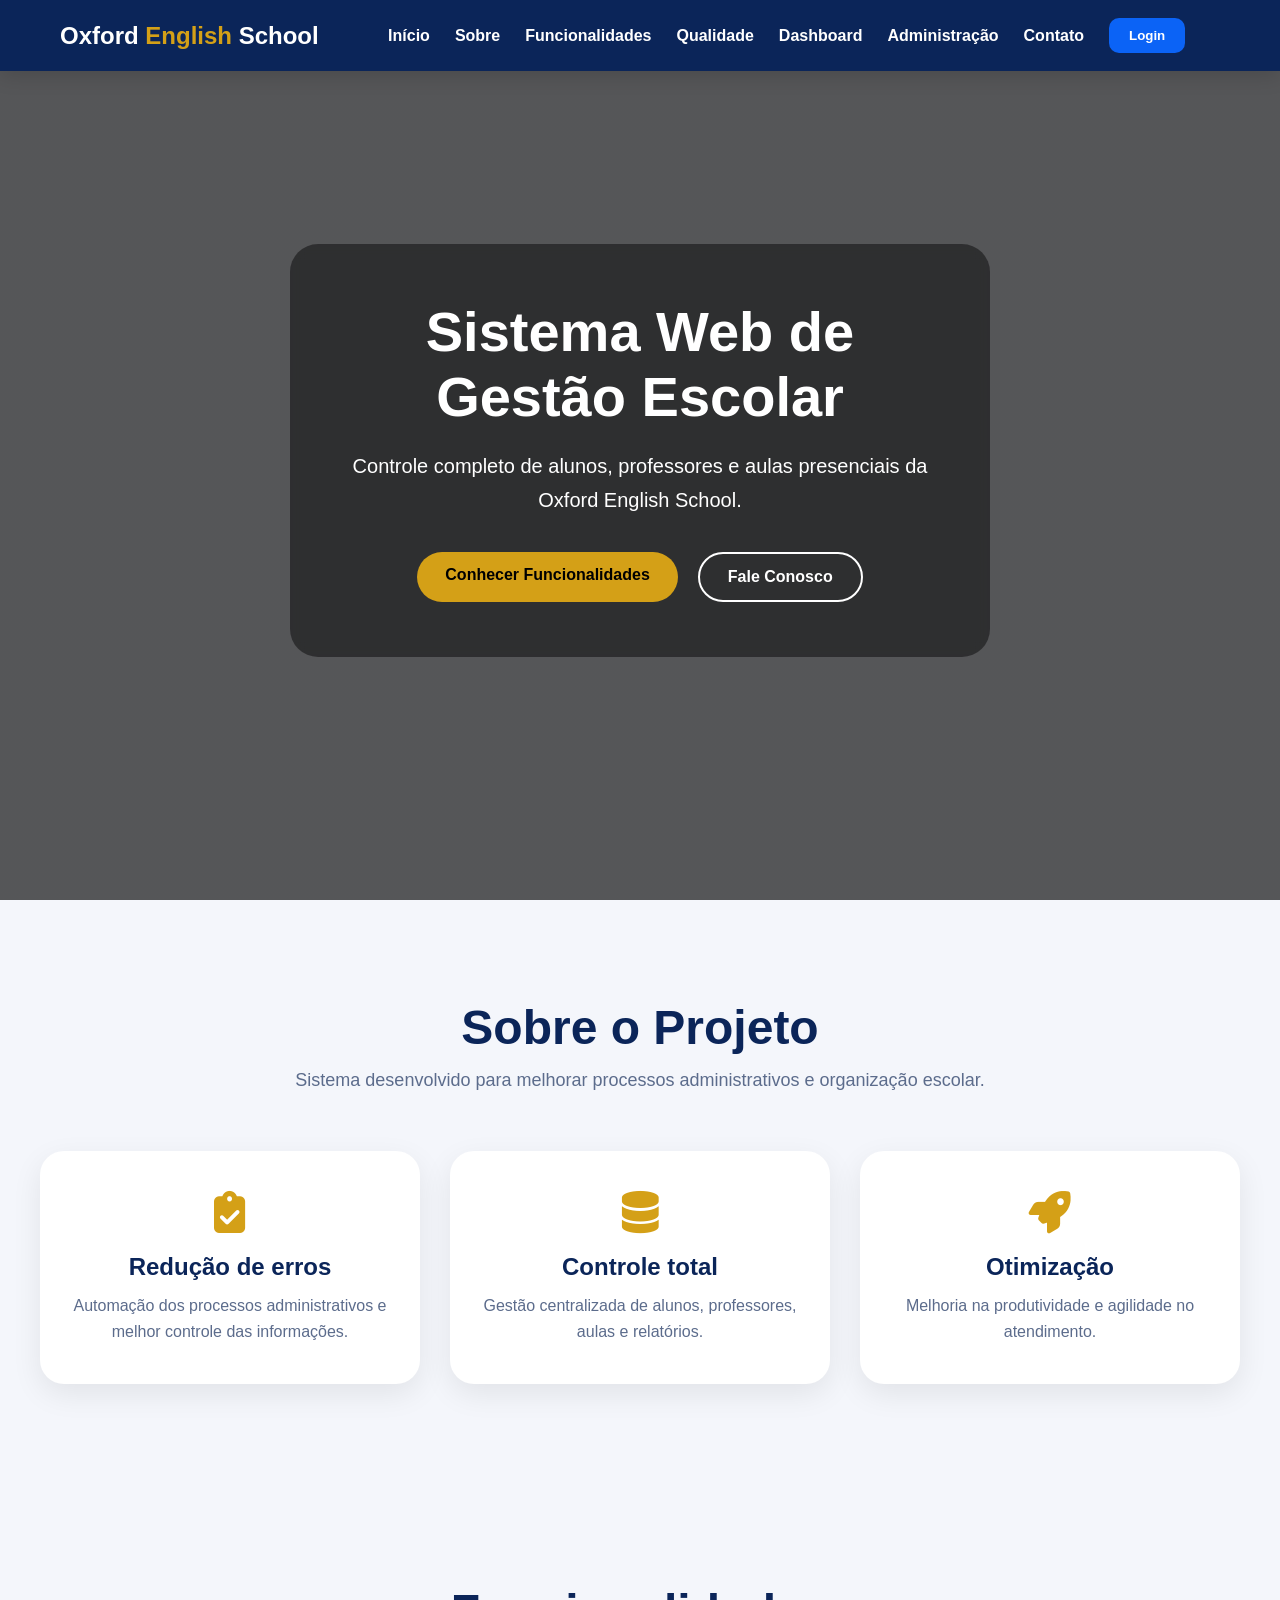
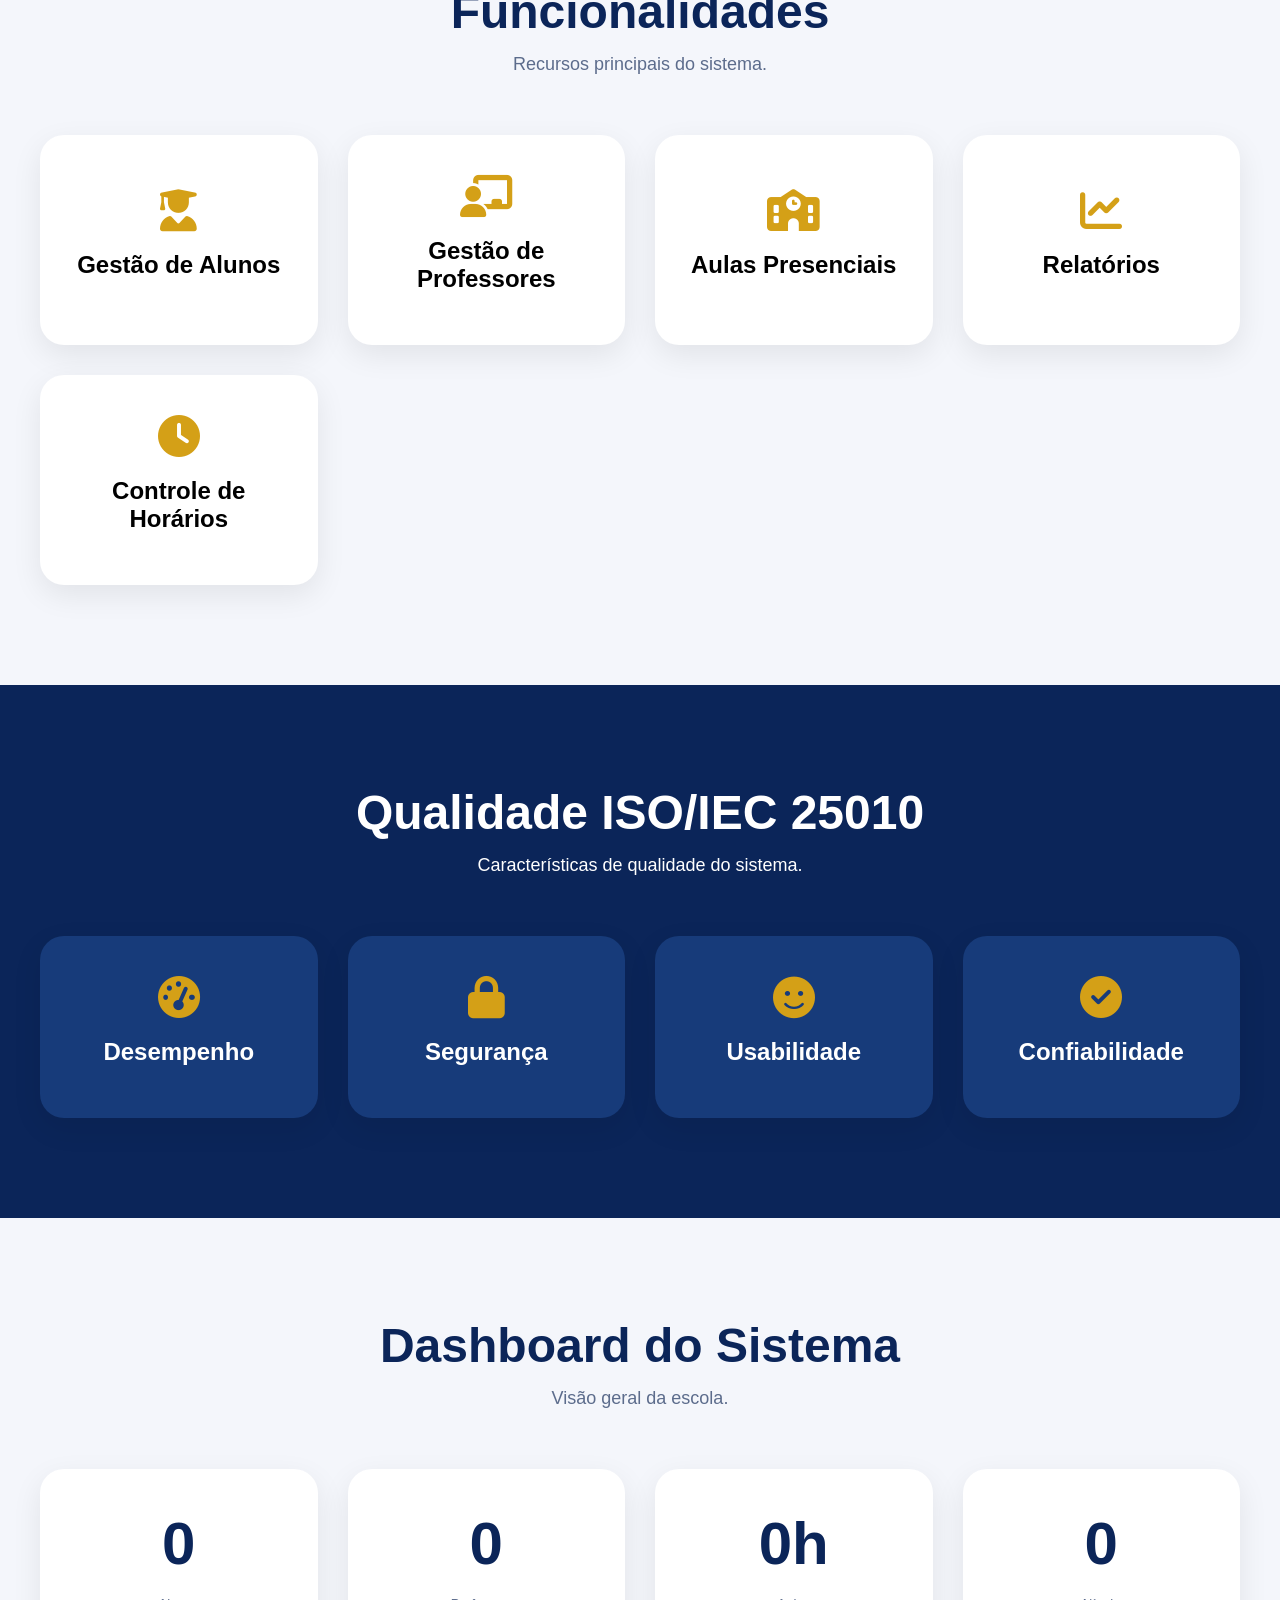
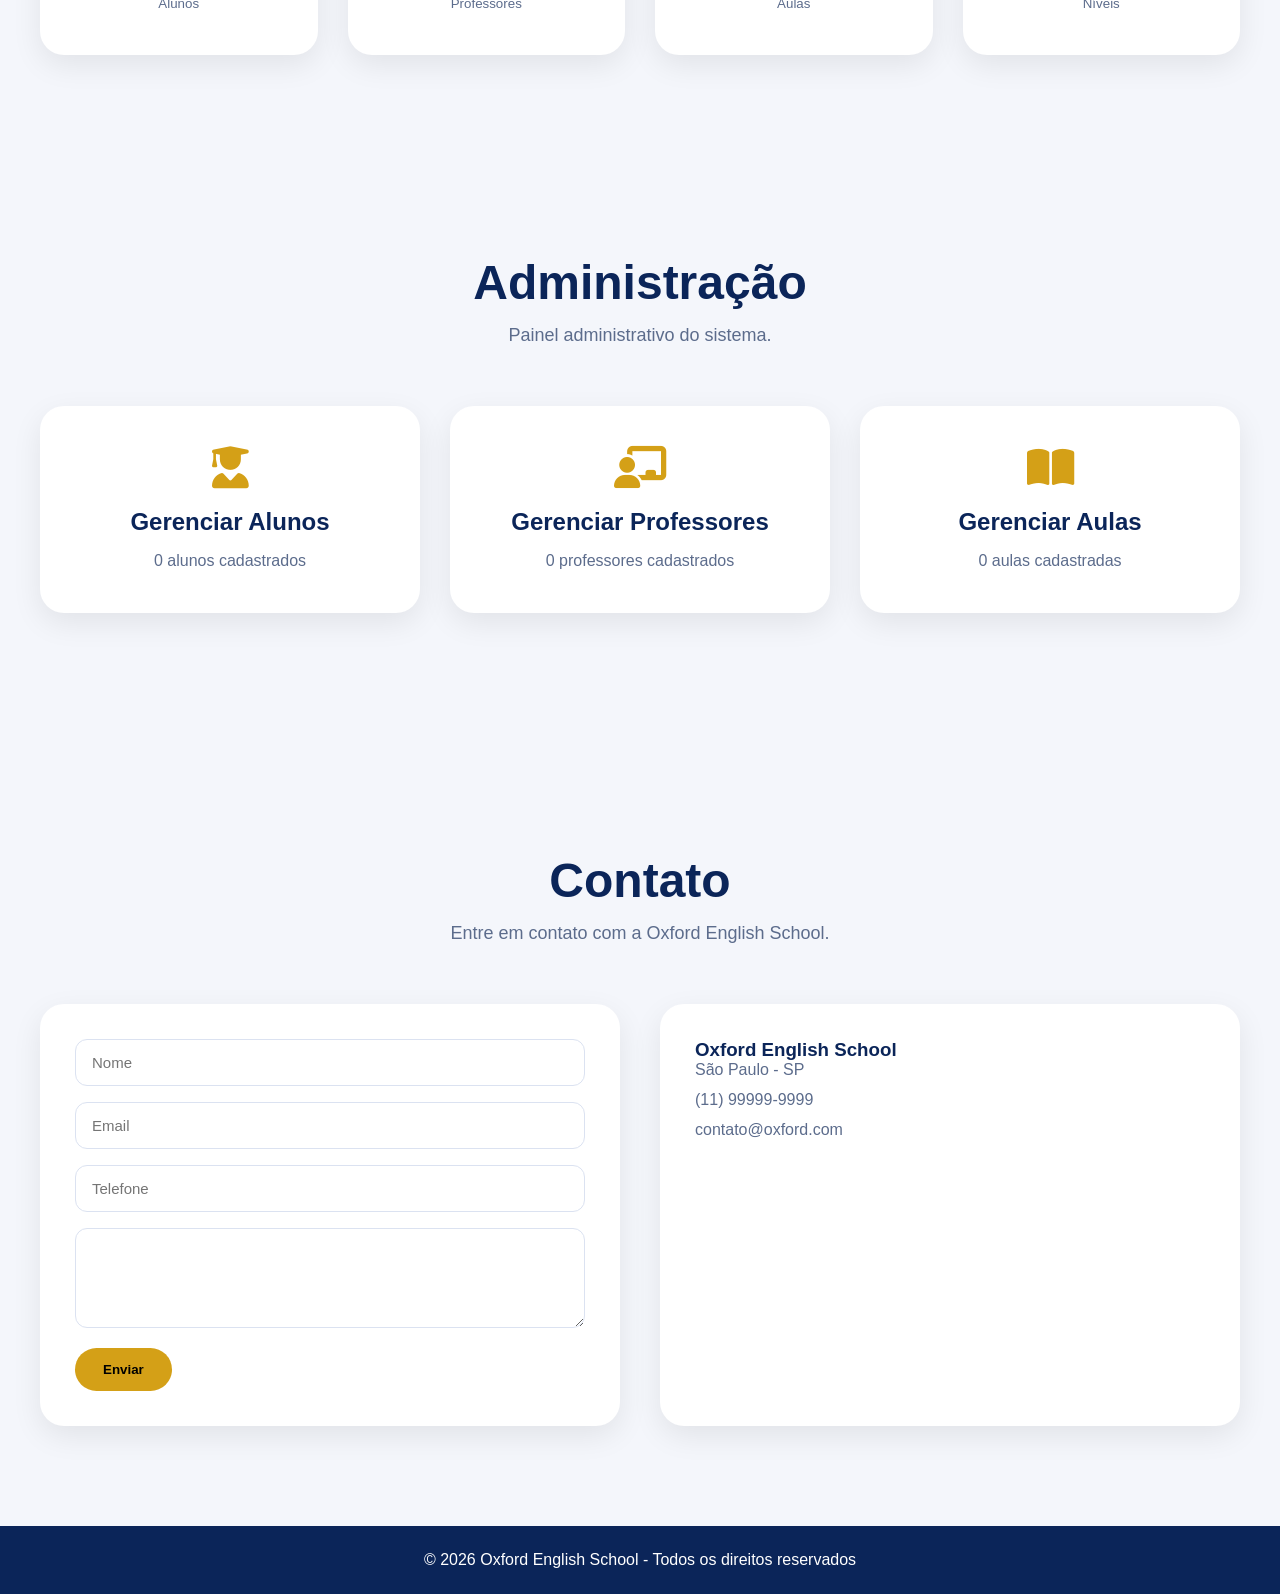
==== Front-End Oxford/index.html @ 1f41b403 "Deploy na nuvem: API com SQLite em Docker (Render), front-end PWA e CI/CD - API: troca SQL Server po" ====
<!DOCTYPE html>
<html lang="pt-BR">

<head>

    <meta charset="UTF-8">

    <meta name="viewport" content="width=device-width, initial-scale=1.0">

    <title>
        Oxford English School
    </title>

    <meta name="description" content="Sistema de gestão escolar da Oxford English School: alunos, professores e aulas.">

    <!-- PWA -->
    <link rel="manifest" href="manifest.webmanifest">
    <meta name="theme-color" content="#0b2559">
    <link rel="icon" type="image/png" sizes="32x32" href="icons/favicon-32.png">
    <link rel="apple-touch-icon" href="icons/apple-touch-icon.png">
    <meta name="apple-mobile-web-app-capable" content="yes">
    <meta name="mobile-web-app-capable" content="yes">
    <meta name="apple-mobile-web-app-status-bar-style" content="black-translucent">
    <meta name="apple-mobile-web-app-title" content="Oxford">

    <link rel="stylesheet" href="css/style.css">

    <link rel="stylesheet" href="https://cdnjs.cloudflare.com/ajax/libs/font-awesome/6.5.0/css/all.min.css">

</head>

<body>

    <!-- HEADER -->
    <header>

        <div class="logo">
            Oxford <span>English</span> School
        </div>

        <div id="usuarioLogado" class="usuario-logado"></div>

        <nav>

            <a href="#inicio">
                Início
            </a>

            <a href="#sobre">
                Sobre
            </a>

            <a href="#funcionalidades">
                Funcionalidades
            </a>

            <a href="#qualidade">
                Qualidade
            </a>

            <a href="#dashboard">
                Dashboard
            </a>

            <a href="#admin">
                Administração
            </a>

            <a href="#contato">
                Contato
            </a>

            <!-- INSTALAR PWA (aparece só quando o navegador permite) -->
            <button id="btnInstalarApp" class="btn-instalar" onclick="instalarApp()" hidden>

                <i class="fa-solid fa-download"></i> Instalar app

            </button>

            <!-- LOGIN -->
            <button class="btn-login" onclick="abrirLogin()">

                Login

            </button>

        </nav>

        <!-- USUÁRIO LOGADO -->
        <div id="usuarioLogado" class="usuario-logado">
        </div>

    </header>

    <!-- HERO -->
    <section class="hero" id="inicio">

        <div class="hero-text">

            <h1>
                Sistema Web de Gestão Escolar
            </h1>

            <p>
                Controle completo de alunos,
                professores e aulas presenciais
                da Oxford English School.
            </p>

            <div class="buttons">

                <a href="#funcionalidades" class="btn">

                    Conhecer Funcionalidades

                </a>

                <a href="#contato" class="btn-outline">

                    Fale Conosco

                </a>

            </div>

        </div>

    </section>

    <!-- SOBRE -->
    <section id="sobre">

        <div class="container">

            <div class="title fade">

                <h2>
                    Sobre o Projeto
                </h2>

                <p>
                    Sistema desenvolvido para melhorar
                    processos administrativos e
                    organização escolar.
                </p>

            </div>

            <div class="grid">

                <div class="card">

                    <i class="fas fa-clipboard-check icon"></i>

                    <h3>
                        Redução de erros
                    </h3>

                    <p>
                        Automação dos processos
                        administrativos e melhor
                        controle das informações.
                    </p>

                </div>

                <div class="card">

                    <i class="fas fa-database icon"></i>

                    <h3>
                        Controle total
                    </h3>

                    <p>
                        Gestão centralizada de alunos,
                        professores, aulas e relatórios.
                    </p>

                </div>

                <div class="card">

                    <i class="fas fa-rocket icon"></i>

                    <h3>
                        Otimização
                    </h3>

                    <p>
                        Melhoria na produtividade
                        e agilidade no atendimento.
                    </p>

                </div>

            </div>

        </div>

    </section>

    <!-- FUNCIONALIDADES -->
    <section id="funcionalidades">

        <div class="container">

            <div class="title fade">

                <h2>
                    Funcionalidades
                </h2>

                <p>
                    Recursos principais do sistema.
                </p>

            </div>

            <div class="grid">

                <!-- GESTÃO DE ALUNOS -->
                <button class="card feature-btn" onclick="abrirFormularioAluno()">

                    <i class="fas fa-user-graduate icon"></i>

                    <h3>
                        Gestão de Alunos
                    </h3>

                </button>

                <!-- GESTÃO DE PROFESSORES -->
                <button class="card feature-btn" onclick="abrirFormularioProfessor()">

                    <i class="fas fa-chalkboard-teacher icon"></i>

                    <h3>
                        Gestão de Professores
                    </h3>

                </button>

                <!-- AULAS (VISUALIZAR) -->
                <button class="card feature-btn" onclick="mostrarAulaPresencial()">

                    <i class="fas fa-school icon"></i>

                    <h3>
                        Aulas Presenciais
                    </h3>

                </button>

                <!-- RELATÓRIOS -->
                <button class="card feature-btn" onclick="mostrarRelatorio()">

                    <i class="fas fa-chart-line icon"></i>

                    <h3>
                        Relatórios
                    </h3>

                </button>

                <!-- HORÁRIOS -->
                <button class="card feature-btn" onclick="mostrarHorarios()">

                    <i class="fas fa-clock icon"></i>

                    <h3>
                        Controle de Horários
                    </h3>

                </button>

            </div>

            <!-- RESULTADO -->
            <div id="areaResultado" class="area-resultado">
            </div>

        </div>

    </section>

    <!-- QUALIDADE -->
    <section id="qualidade">

        <div class="container">

            <div class="title fade">

                <h2>
                    Qualidade ISO/IEC 25010
                </h2>

                <p>
                    Características de qualidade do sistema.
                </p>

            </div>

            <div class="grid">

                <button class="card feature-btn quality-card" onclick="abrirQualidade('desempenho')">

                    <i class="fas fa-gauge-high icon"></i>

                    <h3>
                        Desempenho
                    </h3>

                </button>

                <button class="card feature-btn quality-card" onclick="abrirQualidade('seguranca')">

                    <i class="fas fa-lock icon"></i>

                    <h3>
                        Segurança
                    </h3>

                </button>

                <button class="card feature-btn quality-card" onclick="abrirQualidade('usabilidade')">

                    <i class="fas fa-face-smile icon"></i>

                    <h3>
                        Usabilidade
                    </h3>

                </button>

                <button class="card feature-btn quality-card" onclick="abrirQualidade('confiabilidade')">

                    <i class="fas fa-circle-check icon"></i>

                    <h3>
                        Confiabilidade
                    </h3>

                </button>

            </div>

            <div id="painelQualidade" class="painel-qualidade">
            </div>

        </div>

    </section>

    <!-- DASHBOARD -->
    <section id="dashboard">

        <div class="container">

            <div class="title fade">

                <h2>
                    Dashboard do Sistema
                </h2>

                <p>
                    Visão geral da escola.
                </p>

            </div>

            <div class="grid">

                <button class="card feature-btn" onclick="mostrarDashboard('Total de alunos cadastrados.')">

                    <h1 id="totalAlunos">
                        0
                    </h1>

                    <p>
                        Alunos
                    </p>

                </button>

                <button class="card feature-btn" onclick="mostrarDashboard('Total de professores cadastrados.')">

                    <h1 id="totalProfessores">
                        0
                    </h1>

                    <p>
                        Professores
                    </p>

                </button>

                <button class="card feature-btn" onclick="mostrarDashboard('Carga horária total cadastrada.')">

                    <h1 id="totalAulas">
                        0h
                    </h1>

                    <p>
                        Aulas
                    </p>

                </button>

                <button class="card feature-btn" onclick="mostrarDashboard('Quantidade de níveis cadastrados.')">

                    <h1 id="totalNiveis">
                        0
                    </h1>

                    <p>
                        Níveis
                    </p>

                </button>

            </div>

            <div id="painelInfo" class="area-resultado">
            </div>

        </div>

    </section>

    <!-- ADMINISTRAÇÃO -->
    <section id="admin">

        <div class="container">

            <div class="title fade">

                <h2>
                    Administração
                </h2>

                <p>
                    Painel administrativo do sistema.
                </p>

            </div>

            <div class="admin-cards">

                <div class="admin-card" onclick="abrirAdminAlunos()">

                    <i class="fas fa-user-graduate icon"></i>

                    <h3>
                        Gerenciar Alunos
                    </h3>

                    <p id="contadorAlunos">
                        0 alunos cadastrados
                    </p>

                </div>

                <div class="admin-card" onclick="abrirAdminProfessores()">

                    <i class="fas fa-chalkboard-teacher icon"></i>

                    <h3>
                        Gerenciar Professores
                    </h3>

                    <p id="contadorProfessores">
                        0 professores cadastrados
                    </p>

                </div>

                <!-- AULAS -->
                <div class="admin-card" onclick="abrirAdminAulas()">

                    <i class="fas fa-book-open icon"></i>

                    <h3>
                        Gerenciar Aulas
                    </h3>

                    <p id="contadorAulas">
                        0 aulas cadastradas
                    </p>

                </div>

            </div>

            <div id="adminPanel" class="admin-panel">
            </div>

        </div>

    </section>

    <!-- MODAL EDIÇÃO -->
    <div id="modalEdicao" class="modal">

        <div class="modal-content">

            <div class="modal-header">

                <h3 id="modalTitulo"></h3>

                <button class="modal-close" onclick="fecharModal()">

                    ×

                </button>

            </div>

            <div id="modalCampos" class="modal-body"></div>

            <div class="modal-actions">

                <button class="btn-save" onclick="salvarEdicao()">

                    Salvar Alterações

                </button>

                <button class="btn-cancel" onclick="fecharModal()">

                    Cancelar

                </button>

            </div>

        </div>

    </div>

    <!-- MODAL LOGIN -->
    <div id="modalLogin" class="modal">

        <div class="modal-content login-modal">

            <h2>
                Login Administrativo
            </h2>

            <div class="login-fields">

                <input id="loginEmail" type="email" placeholder="E-mail">

                <input id="loginSenha" type="password" placeholder="Senha">

            </div>

            <div class="modal-actions">

                <button class="btn-save" onclick="realizarLogin()">

                    Entrar

                </button>

                <button class="btn-cancel" onclick="fecharLogin()">

                    Cancelar

                </button>

            </div>

        </div>

    </div>

    <!-- CONTATO -->
    <section id="contato">

        <div class="container">

            <div class="title fade">

                <h2>
                    Contato
                </h2>

                <p>
                    Entre em contato com a
                    Oxford English School.
                </p>

            </div>

            <div class="contact">

                <form id="formContato">

                    <input type="text" placeholder="Nome" required>

                    <input type="email" placeholder="Email" required>

                    <input type="text" placeholder="Telefone">

                    <textarea placeholder="Mensagem">
                    </textarea>

                    <button type="submit" class="btn">

                        Enviar

                    </button>

                </form>

                <div class="contact-info">

                    <h3>
                        Oxford English School
                    </h3>

                    <p>
                        São Paulo - SP
                    </p>

                    <p>
                        (11) 99999-9999
                    </p>

                    <p>
                        contato@oxford.com
                    </p>

                </div>

            </div>

        </div>

    </section>

    <!-- FOOTER -->
    <footer>

        <p>
            © 2026 Oxford English School
            - Todos os direitos reservados
        </p>

    </footer>

    <!-- AVISO OFFLINE (PWA) -->
    <div id="avisoOffline" class="aviso-offline" role="status" hidden>
        <i class="fa-solid fa-wifi"></i>
        Você está offline — exibindo os últimos dados salvos.
    </div>

    <!-- SCRIPTS -->
    <script src="js/config.js"></script>
    <script src="js/script.js"></script>
    <script src="js/pwa.js"></script>

    <!-- VLIBRAS -->
    <div vw class="enabled">

        <div vw-access-button class="active">
        </div>

        <div vw-plugin-wrapper>

            <div class="vw-plugin-top-wrapper"></div>

        </div>

    </div>

    <script src="https://vlibras.gov.br/app/vlibras-plugin.js"></script>

    <script>

        new window.VLibras.Widget(
            "https://vlibras.gov.br/app"
        );

    </script>

</body>

</html>
---- Front-End Oxford/css/style.css ----
/* =========================================================
   RESET
========================================================= */

* {
    margin: 0;
    padding: 0;
    box-sizing: border-box;
    font-family: 'Segoe UI', sans-serif;
}

html {
    scroll-behavior: smooth;
}

body {
    background: #f4f6fb;
    color: #0b2559;
    overflow-x: hidden;
}

/* =========================================================
   HEADER
========================================================= */

header {
    width: 100%;
    background: #0b2559;
    padding: 18px 60px;
    display: flex;
    justify-content: space-between;
    align-items: center;
    position: fixed;
    top: 0;
    left: 0;
    z-index: 1000;
    box-shadow: 0 4px 20px rgba(0, 0, 0, .15);
}

.logo {
    color: #fff;
    font-size: 24px;
    font-weight: 700;
}

.logo span {
    color: #d4a017;
}

nav {
    display: flex;
    gap: 25px;
    align-items: center;
    flex-wrap: wrap;
}

nav a {
    color: #fff;
    text-decoration: none;
    font-weight: 600;
    transition: .3s;
    position: relative;
}

nav a::after {
    content: '';
    position: absolute;
    left: 0;
    bottom: -5px;
    width: 0;
    height: 2px;
    background: #d4a017;
    transition: .3s;
}

nav a:hover::after {
    width: 100%;
}

nav a:hover {
    color: #d4a017;
}

/* =========================================================
   BOTÕES
========================================================= */

.btn,
.btn-login,
.btn-save,
.btn-edit,
.btn-delete,
.btn-cancel,
.btn-warning {
    border: none;
    cursor: pointer;
    transition: .3s;
    font-weight: 600;
}

.btn:hover,
.btn-login:hover,
.btn-save:hover,
.btn-edit:hover,
.btn-delete:hover,
.btn-cancel:hover,
.btn-warning:hover {
    transform: translateY(-2px);
}

.btn {
    background: #d4a017;
    color: #000;
    padding: 14px 28px;
    border-radius: 40px;
    text-decoration: none;
    font-weight: 700;
}

.btn:hover {
    box-shadow: 0 10px 20px rgba(212, 160, 23, .4);
}

.btn-outline {
    border: 2px solid #fff;
    color: #fff;
    padding: 14px 28px;
    border-radius: 40px;
    text-decoration: none;
    font-weight: 700;
    transition: .3s;
}

.btn-outline:hover {
    background: #fff;
    color: #000;
}

.btn-login {
    background: #0b63f6;
    color: white;
    padding: 10px 20px;
    border-radius: 10px;
}

.btn-login:hover {
    background: #094ec2;
}

.btn-save {
    background: #16a34a;
    color: #fff;
    padding: 12px 22px;
    border-radius: 12px;
}

.btn-edit {
    background: #2563eb;
    color: #fff;
    padding: 10px 16px;
    border-radius: 10px;
}

.btn-delete {
    background: #dc2626;
    color: #fff;
    padding: 10px 16px;
    border-radius: 10px;
}

.btn-cancel {
    background: #777;
    color: #fff;
    padding: 12px 22px;
    border-radius: 12px;
}

.btn-warning {
    background: #d4a017;
    color: #fff;
    padding: 10px 16px;
    border-radius: 10px;
}

/* =========================================================
   LOGIN
========================================================= */

.login-modal {
    max-width: 420px;
}

.login-fields {
    display: flex;
    flex-direction: column;
    gap: 15px;
    margin-top: 20px;
}

.login-fields input {
    padding: 14px;
    border-radius: 12px;
    border: 1px solid #dbe2f1;
    outline: none;
    font-size: 15px;
}

.usuario-logado {
    color: white;
    font-weight: bold;
}

.btn-logout {
    margin-left: 10px;
    background: red;
    border: none;
    color: white;
    padding: 6px 10px;
    border-radius: 6px;
    cursor: pointer;
}

/* =========================================================
   HERO
========================================================= */

.hero {
    min-height: 100vh;
    display: flex;
    align-items: center;
    justify-content: center;
    padding: 120px 40px;
    color: #fff;

    background:
        linear-gradient(rgba(0, 0, 0, .65), rgba(0, 0, 0, .65)),
        url("https://images.unsplash.com/photo-1522202176988-66273c2fd55f?q=80&w=1600&auto=format&fit=crop");

    background-size: cover;
    background-position: center;
}

.hero-text {
    max-width: 700px;
    text-align: center;
    background: rgba(0, 0, 0, .45);
    padding: 55px;
    border-radius: 28px;
    backdrop-filter: blur(7px);
    animation: fadeUp 1s ease;
}

.hero-text h1 {
    font-size: 56px;
    margin-bottom: 20px;
}

.hero-text p {
    font-size: 20px;
    line-height: 1.7;
    margin-bottom: 35px;
}

.buttons {
    display: flex;
    justify-content: center;
    gap: 20px;
    flex-wrap: wrap;
}

/* =========================================================
   SECTIONS
========================================================= */

section {
    padding: 100px 40px;
}

.container {
    max-width: 1200px;
    margin: auto;
}

.title {
    text-align: center;
    margin-bottom: 60px;
}

.title h2 {
    font-size: 48px;
    margin-bottom: 15px;
    color: #0b2559;
}

.title p {
    color: #5c6c8c;
    font-size: 18px;
}

/* =========================================================
   GRID / CARDS
========================================================= */

.grid {
    display: grid;
    grid-template-columns: repeat(auto-fit, minmax(250px, 1fr));
    gap: 30px;
}

.card,
.admin-card {
    background: #fff;
    border-radius: 24px;
    padding: 40px 30px;
    text-align: center;
    box-shadow: 0 10px 30px rgba(0, 0, 0, .08);
    transition: .4s;
}

.card:hover,
.admin-card:hover {
    transform: translateY(-8px);
}

.icon {
    font-size: 42px;
    color: #d4a017;
    margin-bottom: 20px;
}

.card h3,
.admin-card h3 {
    margin-bottom: 12px;
    font-size: 24px;
}

.card p,
.admin-card p {
    color: #5c6c8c;
    line-height: 1.6;
}

.feature-btn {
    border: none;
    cursor: pointer;
}

/* =========================================================
   RESULTADOS
========================================================= */

.area-resultado,
.admin-panel,
.painel-qualidade {
    display: none;
    background: #fff;
    margin-top: 40px;
    padding: 35px;
    border-radius: 24px;
    box-shadow: 0 10px 30px rgba(0, 0, 0, .08);
    animation: fadeUp .4s ease;
}

.area-resultado h3,
.admin-panel h3,
.painel-qualidade h3 {
    margin-bottom: 25px;
    font-size: 28px;
}

/* =========================================================
   QUALIDADE
========================================================= */

#qualidade {
    background: #0b2559;
}

#qualidade .title h2,
#qualidade .title p {
    color: #fff;
}

#qualidade .card {
    background: #173b7a;
    color: #fff;
}

#qualidade .card p {
    color: #dfe7ff;
}

/* =========================================================
   DASHBOARD
========================================================= */

#dashboard .card h1 {
    font-size: 60px;
    color: #0b2559;
    margin-bottom: 15px;
}

/* =========================================================
   ADMIN
========================================================= */

.admin-cards {
    display: grid;
    grid-template-columns: repeat(auto-fit, minmax(280px, 1fr));
    gap: 30px;
    margin-bottom: 40px;
}

.admin-panel {
    overflow-x: auto;
}

.admin-search,
.modal-content input,
.modal-content textarea,
.modal-content select,
.contact form input,
.contact form textarea,
.area-resultado input,
.area-resultado textarea {
    width: 100%;
    padding: 14px 16px;
    border: 1px solid #dbe2f1;
    border-radius: 12px;
    outline: none;
    margin-bottom: 16px;
    font-size: 15px;
    transition: .3s;
    background: #fff;
}

.modal-content input:focus,
.modal-content textarea:focus,
.modal-content select:focus,
.contact form input:focus,
.contact form textarea:focus {
    border-color: #2563eb;
    box-shadow: 0 0 0 4px rgba(37, 99, 235, .08);
}

textarea {
    resize: vertical;
    min-height: 100px;
}

/* =========================================================
   TABELAS
========================================================= */

.admin-table {

    width: 100%;

    border-collapse: collapse;

    margin-top: 20px;

    background: #fff;

    border-radius: 18px;

    overflow: hidden;
}

.admin-table thead {

    background: #0b2559;
}

.admin-table th {

    background: #0b2559;

    color: #ffffff !important;

    padding: 18px;

    text-align: left;

    font-size: 16px;

    font-weight: 700;

    border: none;
}

.admin-table td {

    padding: 22px 18px;

    border-bottom: 1px solid #edf1f7;

    color: #0b2559;

    font-size: 16px;

    vertical-align: middle;
}

.admin-table tr {

    transition: 0.2s;
}

.admin-table tbody tr:hover {

    background: #f7faff;
}

.admin-table tbody tr:last-child td {

    border-bottom: none;
}

/* =========================================================
   MODAL
========================================================= */

.modal {
    display: none;
    position: fixed;
    z-index: 9999;
    inset: 0;
    background: rgba(0, 0, 0, 0.6);
    backdrop-filter: blur(5px);

    justify-content: center;
    align-items: center;

    padding: 20px;
}

.modal-content {
    width: 100%;
    max-width: 950px;
    max-height: 92vh;
    overflow-y: auto;

    background: #fff;
    border-radius: 28px;

    padding: 30px;

    box-shadow: 0 15px 45px rgba(0, 0, 0, 0.25);

    animation: modalFade .25s ease;
}

.modal-content h2,
.modal-content h3 {
    font-size: 30px;
    margin-bottom: 25px;
    color: #0b2559;
}

#modalCampos {
    width: 100%;
}

.modal-actions {
    display: flex;
    justify-content: flex-end;
    align-items: center;
    gap: 15px;
    margin-top: 25px;
    flex-wrap: wrap;
}

.form-group {
    margin-bottom: 20px;
}

.form-group label {
    display: block;
    font-weight: 600;
    margin-bottom: 8px;
    color: #0b2559;
}

/* =========================================================
   MODAL AULAS
========================================================= */

.modal-aula-lista {
    width: 100%;
    overflow-x: auto;
}

.presenca-status {
    font-weight: 600;
    display: flex;
    align-items: center;
    gap: 8px;
}

.presenca-status.presente {
    color: #16a34a;
}

.presenca-status.ausente {
    color: #dc2626;
}

/* =========================================================
   CONTATO
========================================================= */

.contact {
    display: grid;
    grid-template-columns: 1fr 1fr;
    gap: 40px;
}

.contact form,
.contact-info {
    background: #fff;
    padding: 35px;
    border-radius: 24px;
    box-shadow: 0 10px 30px rgba(0, 0, 0, .08);
}

.contact-info p {
    margin-bottom: 12px;
    color: #5c6c8c;
}

/* =========================================================
   FOOTER
========================================================= */

footer {
    background: #0b2559;
    color: #fff;
    text-align: center;
    padding: 25px;
}

/* =========================================================
   ANIMAÇÕES
========================================================= */

@keyframes fadeUp {

    from {
        opacity: 0;
        transform: translateY(20px);
    }

    to {
        opacity: 1;
        transform: translateY(0);
    }
}

@keyframes modalFade {

    from {
        opacity: 0;
        transform: scale(.95);
    }

    to {
        opacity: 1;
        transform: scale(1);
    }
}

/* =========================================================
   RESPONSIVO
========================================================= */

@media (max-width: 992px) {

    header {
        flex-direction: column;
        gap: 20px;
        padding: 20px;
    }

    nav {
        justify-content: center;
    }

    .hero-text h1 {
        font-size: 42px;
    }

    .contact {
        grid-template-columns: 1fr;
    }

    .modal-content {
        padding: 24px;
    }
}

@media (max-width: 768px) {

    section {
        padding: 80px 20px;
    }

    .hero-text {
        padding: 35px 25px;
    }

    .hero-text h1 {
        font-size: 32px;
    }

    .title h2 {
        font-size: 34px;
    }

    .buttons {
        flex-direction: column;
    }

    .admin-table {
        min-width: 900px;
    }

    .modal-actions {
        flex-direction: column;
        align-items: stretch;
    }

    .modal-actions button {
        width: 100%;
    }
}

@media (max-width: 600px) {

    nav {
        gap: 12px;
    }

    nav a {
        font-size: 14px;
    }

    .modal {
        padding: 10px;
    }

    .modal-content {
        border-radius: 20px;
        padding: 20px;
        max-height: 95vh;
    }

    .admin-card,
    .card {
        padding: 30px 20px;
    }

    .icon {
        font-size: 34px;
    }

    .admin-table th,
    .admin-table td {
        padding: 14px;
        font-size: 14px;
    }
}
/* ─────────────────────────────────────────────
   PWA: botão "Instalar app" e aviso offline
   ───────────────────────────────────────────── */
.btn-instalar {
    background: transparent;
    color: #d4a017;
    border: 2px solid #d4a017;
    padding: 10px 18px;
    border-radius: 30px;
    font-weight: 600;
    cursor: pointer;
    transition: .3s;
}

.btn-instalar:hover {
    background: #d4a017;
    color: #0b2559;
}

.btn-instalar[hidden],
.aviso-offline[hidden] {
    display: none;
}

.aviso-offline {
    position: fixed;
    left: 50%;
    bottom: 16px;
    transform: translateX(-50%);
    max-width: calc(100% - 32px);
    background: #0b2559;
    color: #fff;
    padding: 12px 20px;
    border-radius: 30px;
    box-shadow: 0 6px 20px rgba(0, 0, 0, .25);
    font-size: 14px;
    z-index: 9999;
}

.aviso-offline i {
    color: #d4a017;
    margin-right: 6px;
}
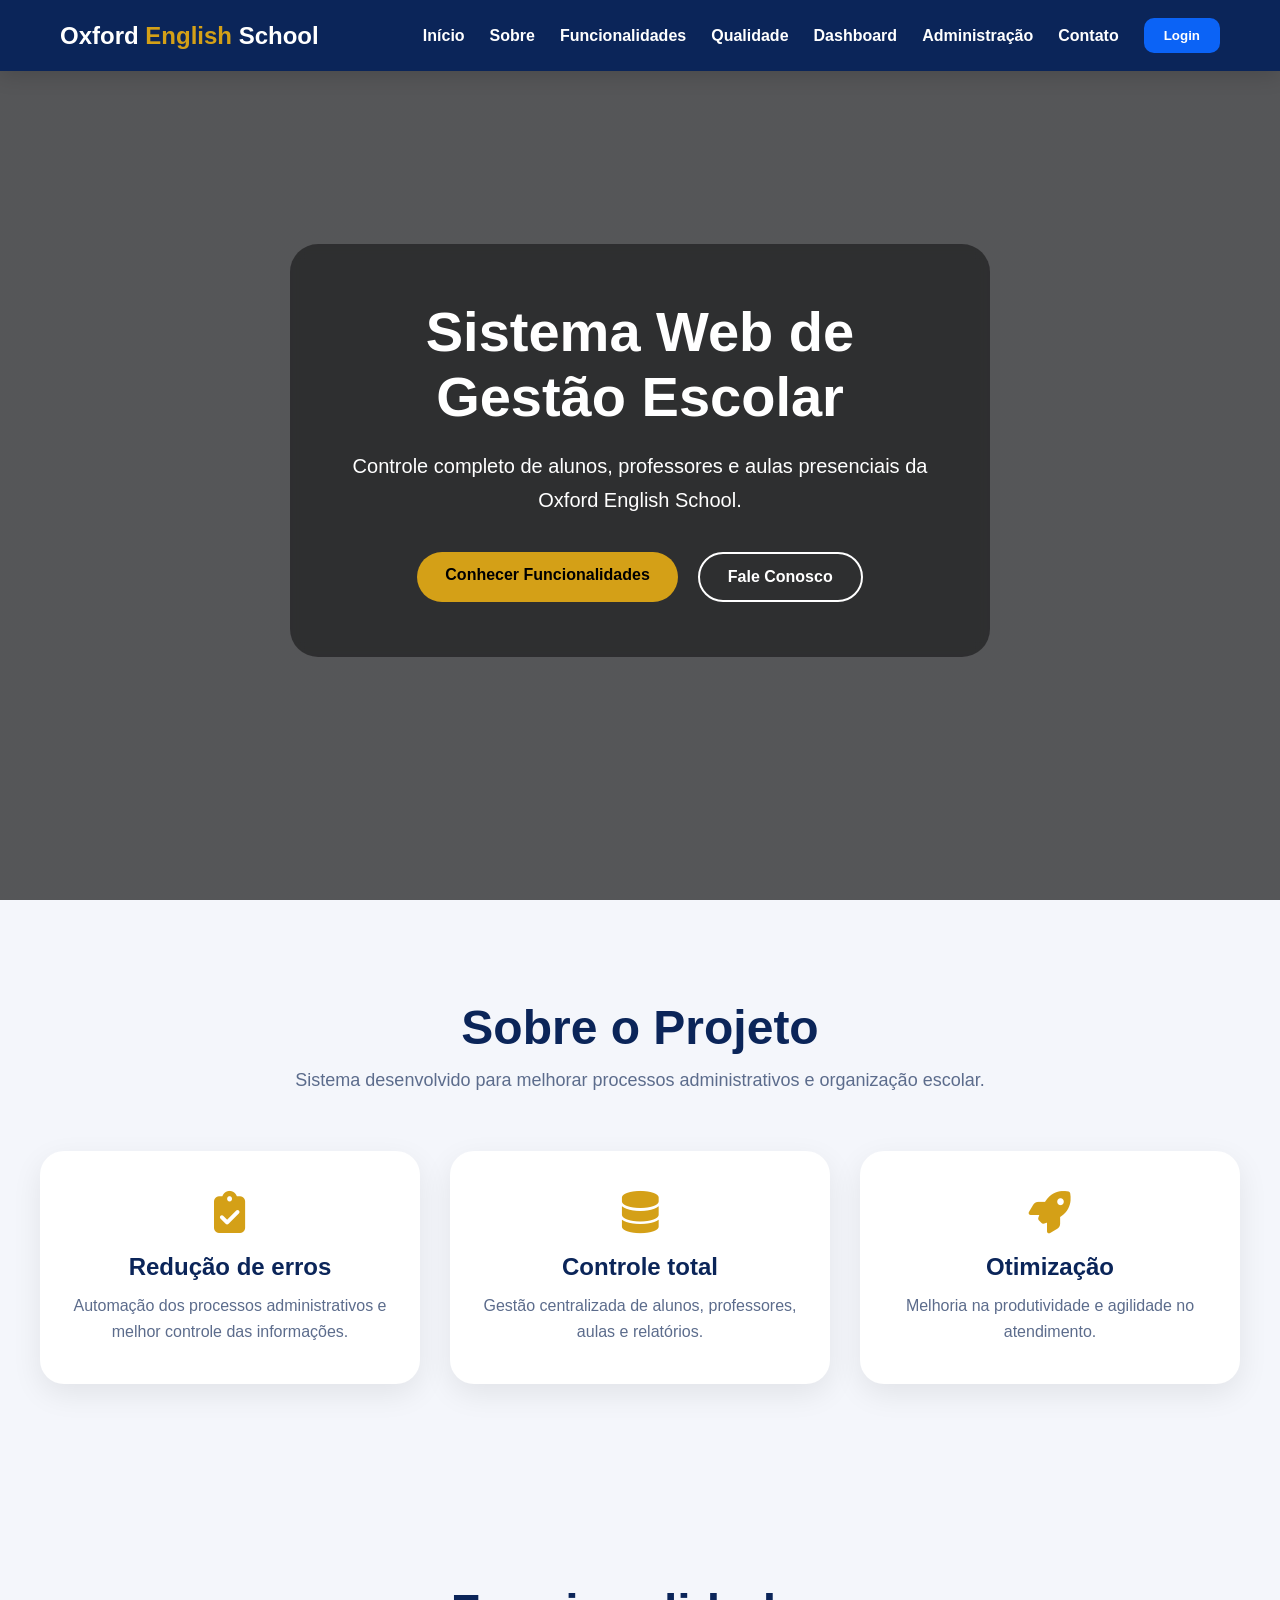
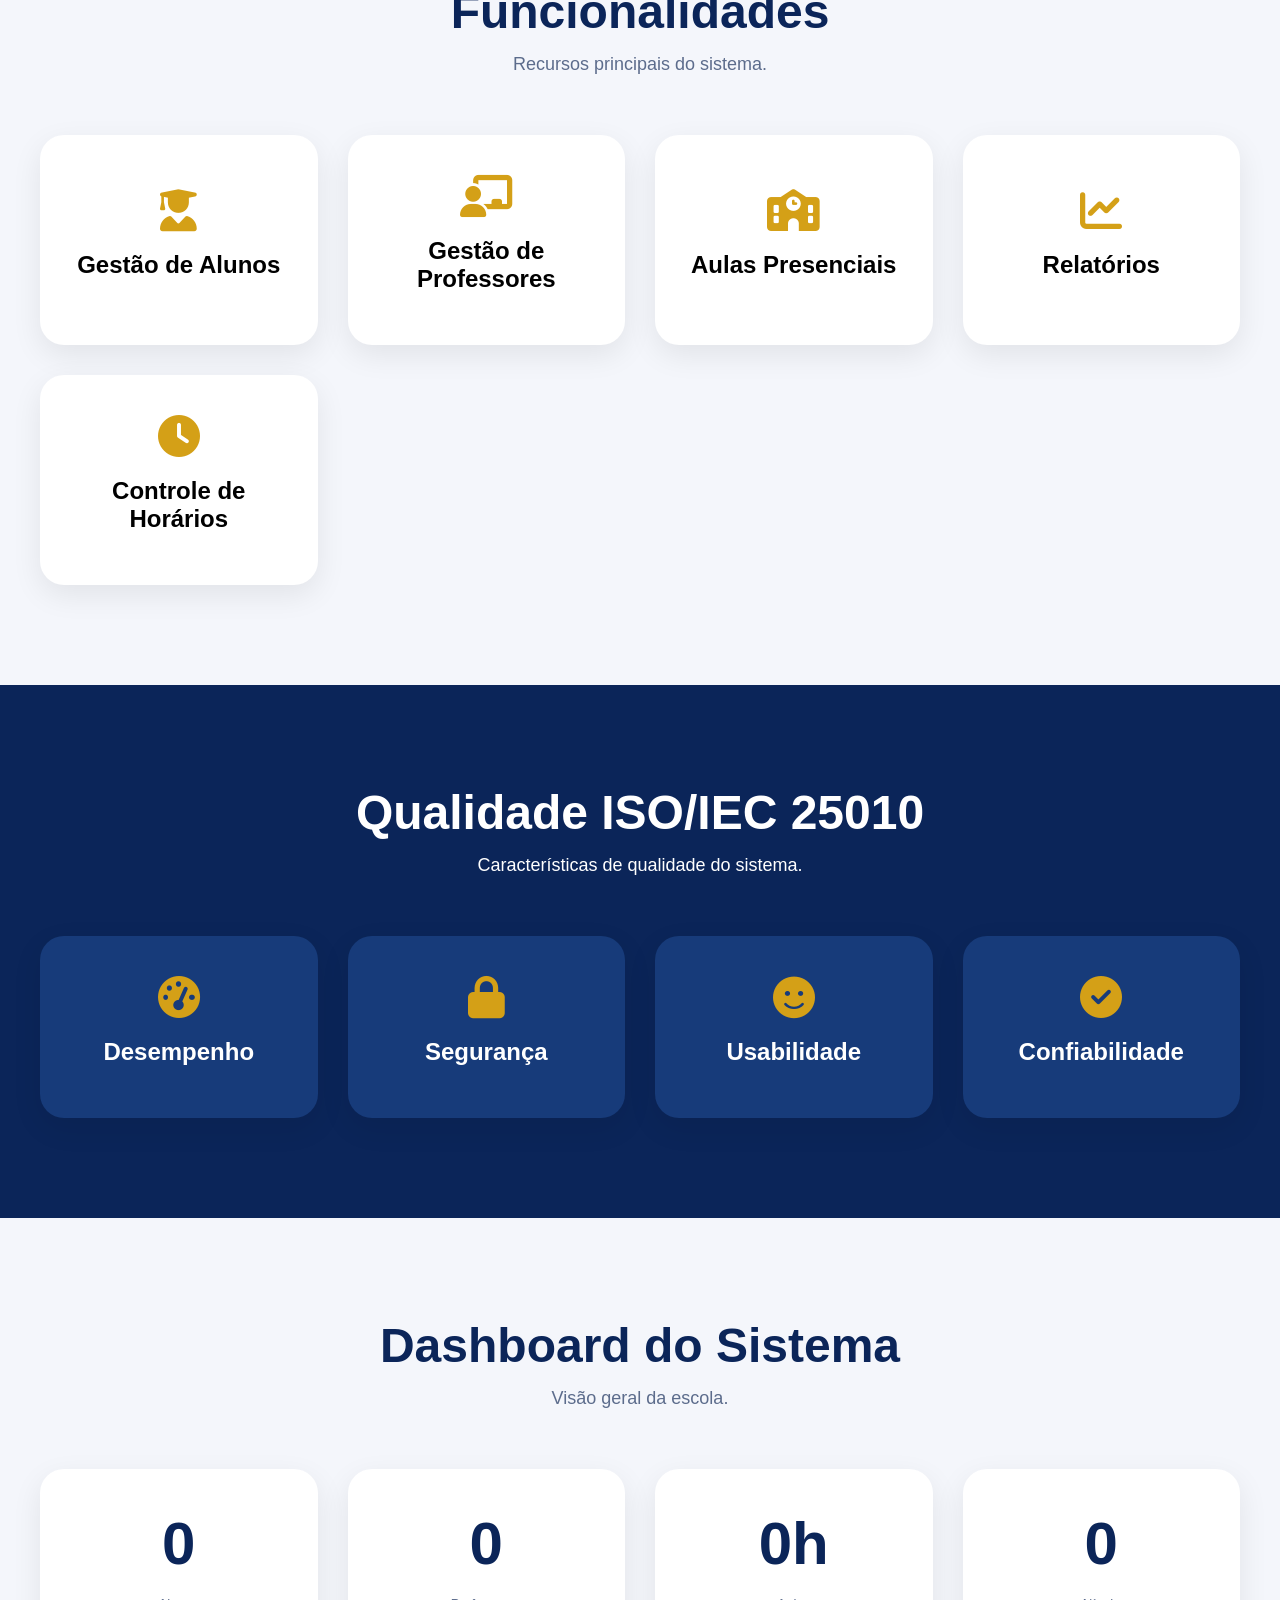
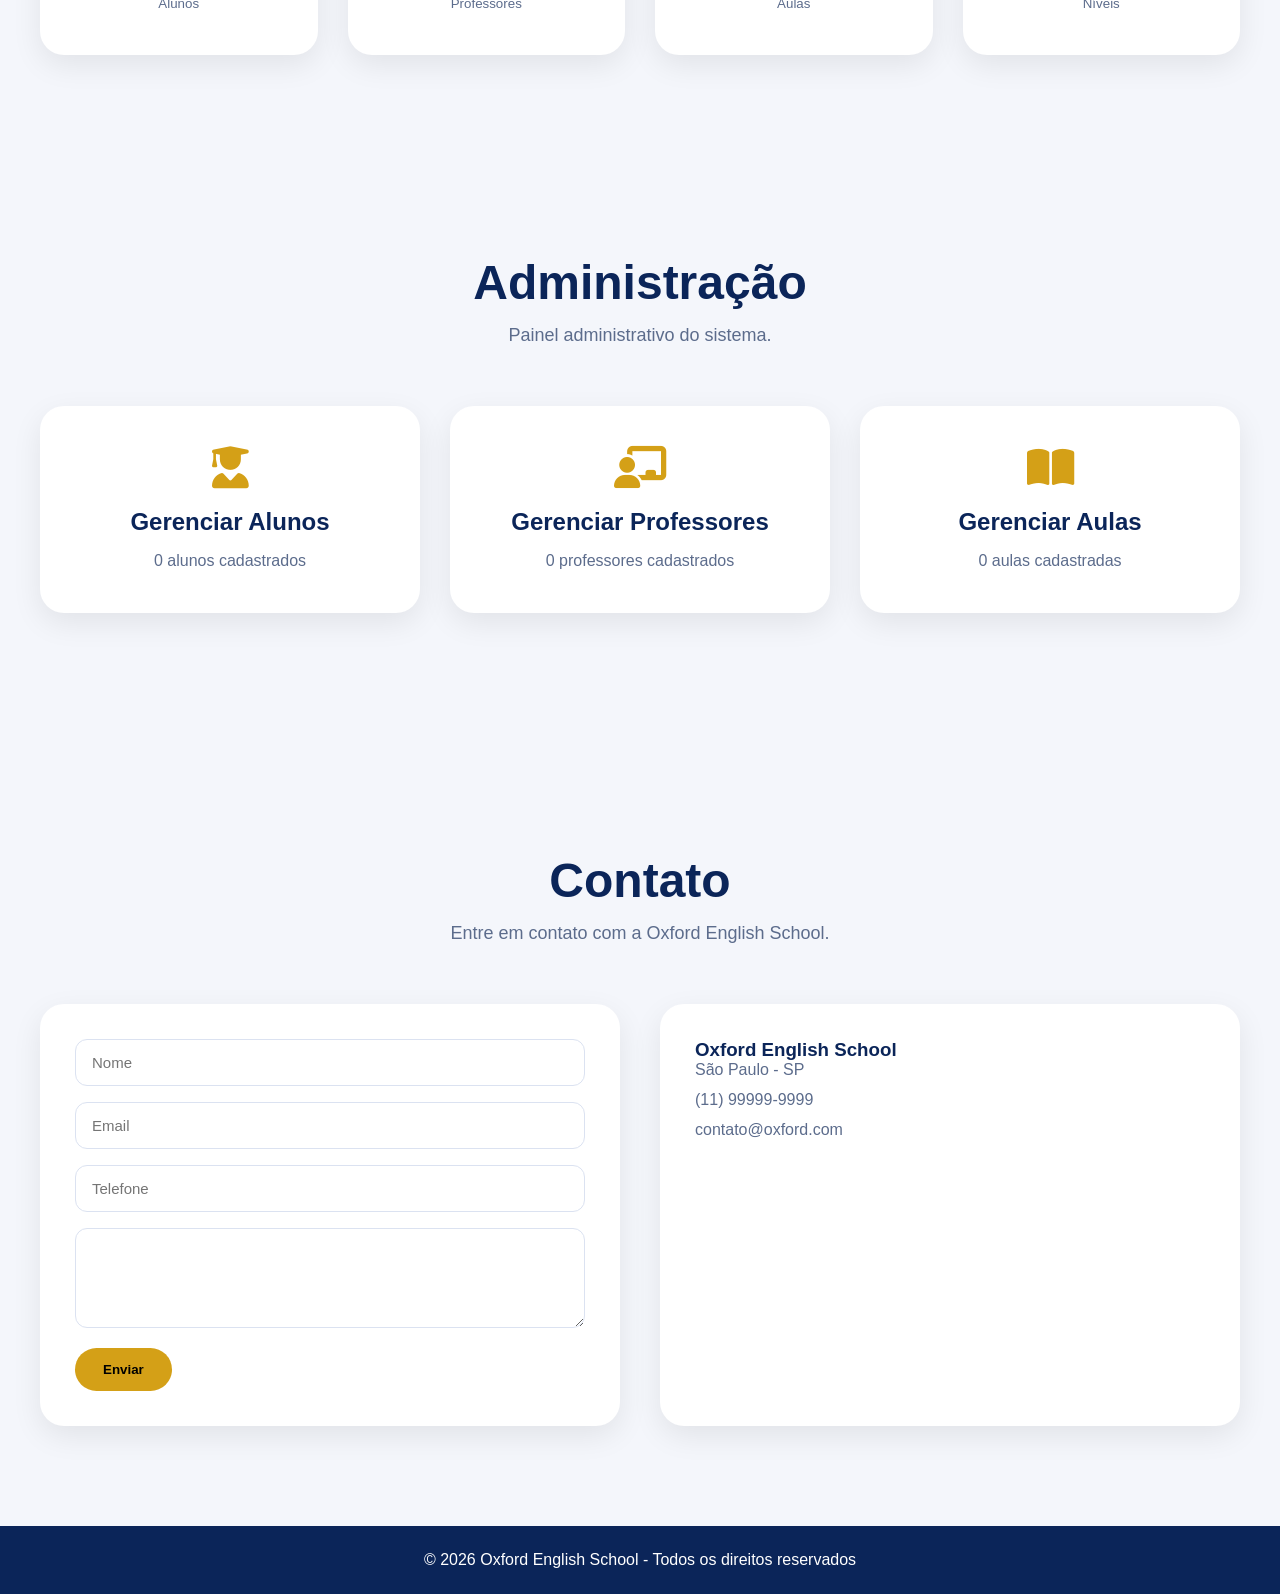
==== commit de89a7b6: "Front-end responsivo para celular - Menu hamburguer no cabecalho (antes ocupava 1/4 da tela) - Ancor" ====
--- a/Front-End Oxford/index.html
+++ b/Front-End Oxford/index.html
@@ -5,7 +5,7 @@
 
     <meta charset="UTF-8">
 
-    <meta name="viewport" content="width=device-width, initial-scale=1.0">
+    <meta name="viewport" content="width=device-width, initial-scale=1.0, viewport-fit=cover">
 
     <title>
         Oxford English School
@@ -38,9 +38,14 @@
             Oxford <span>English</span> School
         </div>
 
+        <!-- MENU MOBILE -->
+        <button class="menu-toggle" type="button" aria-label="Abrir menu" aria-expanded="false" aria-controls="menuPrincipal" onclick="alternarMenu()">
+            <i class="fa-solid fa-bars"></i>
+        </button>
+
         <div id="usuarioLogado" class="usuario-logado"></div>
 
-        <nav>
+        <nav id="menuPrincipal">
 
             <a href="#inicio">
                 Início
@@ -85,10 +90,6 @@
             </button>
 
         </nav>
-
-        <!-- USUÁRIO LOGADO -->
-        <div id="usuarioLogado" class="usuario-logado">
-        </div>
 
     </header>
 
@@ -660,6 +661,7 @@
     <script src="js/config.js"></script>
     <script src="js/script.js"></script>
     <script src="js/pwa.js"></script>
+    <script src="js/mobile.js"></script>
 
     <!-- VLIBRAS -->
     <div vw class="enabled">
--- a/Front-End Oxford/css/style.css
+++ b/Front-End Oxford/css/style.css
@@ -813,3 +813,298 @@
     color: #d4a017;
     margin-right: 6px;
 }
+
+/* =========================================================
+   MOBILE (menu hambúrguer, tabelas em cards, modais)
+========================================================= */
+
+.menu-toggle {
+    display: none;
+}
+
+/* Âncoras não ficam escondidas atrás do cabeçalho fixo */
+section {
+    scroll-margin-top: 80px;
+}
+
+.modal-header {
+    display: flex;
+    justify-content: space-between;
+    align-items: center;
+    gap: 12px;
+    margin-bottom: 20px;
+}
+
+.modal-header h3 {
+    margin-bottom: 0;
+}
+
+.modal-close {
+    flex-shrink: 0;
+    width: 44px;
+    height: 44px;
+    border: none;
+    border-radius: 12px;
+    background: #f4f6fb;
+    color: #0b2559;
+    font-size: 28px;
+    line-height: 1;
+    cursor: pointer;
+}
+
+.modal-close:hover {
+    background: #e4e9f5;
+}
+
+@media (max-width: 992px) {
+
+    header {
+        flex-direction: row;
+        flex-wrap: wrap;
+        gap: 0 12px;
+        padding: 12px 16px;
+        padding-top: calc(12px + env(safe-area-inset-top));
+    }
+
+    .logo {
+        flex: 1;
+        font-size: 20px;
+    }
+
+    .menu-toggle {
+        display: inline-flex;
+        align-items: center;
+        justify-content: center;
+        width: 44px;
+        height: 44px;
+        background: transparent;
+        border: 2px solid rgba(255, 255, 255, .25);
+        border-radius: 12px;
+        color: #fff;
+        font-size: 20px;
+        cursor: pointer;
+    }
+
+    .usuario-logado {
+        order: 3;
+        width: 100%;
+        font-size: 14px;
+        padding-top: 8px;
+    }
+
+    .usuario-logado:empty {
+        display: none;
+    }
+
+    nav {
+        display: none;
+        order: 4;
+        width: 100%;
+        flex-direction: column;
+        align-items: stretch;
+        gap: 0;
+        padding: 8px 0 4px;
+        max-height: calc(100vh - 80px);
+        overflow-y: auto;
+    }
+
+    header.menu-aberto nav {
+        display: flex;
+    }
+
+    nav a {
+        padding: 14px 4px;
+        font-size: 16px;
+        border-bottom: 1px solid rgba(255, 255, 255, .08);
+    }
+
+    nav a::after {
+        display: none;
+    }
+
+    nav .btn-login,
+    nav .btn-instalar {
+        margin-top: 12px;
+        padding: 14px;
+        font-size: 16px;
+    }
+
+    .hero {
+        min-height: 100svh;
+        padding: 96px 16px 48px;
+    }
+}
+
+@media (max-width: 768px) {
+
+    section {
+        padding: 64px 16px;
+    }
+
+    .title {
+        margin-bottom: 32px;
+    }
+
+    .title h2 {
+        font-size: 28px;
+    }
+
+    .title p {
+        font-size: 16px;
+    }
+
+    .hero-text {
+        padding: 28px 20px;
+        border-radius: 20px;
+    }
+
+    .hero-text h1 {
+        font-size: 30px;
+        line-height: 1.2;
+    }
+
+    .hero-text p {
+        font-size: 17px;
+        margin-bottom: 24px;
+    }
+
+    .buttons .btn,
+    .buttons .btn-outline {
+        display: block;
+        text-align: center;
+    }
+
+    .grid,
+    .admin-cards {
+        grid-template-columns: 1fr;
+        gap: 16px;
+    }
+
+    .area-resultado,
+    .admin-panel,
+    .painel-qualidade {
+        padding: 20px 16px;
+        margin-top: 24px;
+        border-radius: 18px;
+    }
+
+    .area-resultado h3,
+    .admin-panel h3,
+    .painel-qualidade h3 {
+        font-size: 22px;
+        margin-bottom: 16px;
+    }
+
+    #dashboard .card h1 {
+        font-size: 44px;
+    }
+
+    .contact form,
+    .contact-info {
+        padding: 24px 18px;
+    }
+
+    /* 16px evita o zoom automático do iPhone ao focar o campo */
+    input,
+    select,
+    textarea {
+        font-size: 16px !important;
+    }
+
+    /* ── Tabelas viram cards ─────────────────────────── */
+    .admin-panel,
+    .modal-aula-lista {
+        overflow-x: visible;
+    }
+
+    .admin-table {
+        min-width: 0;
+        margin-top: 8px;
+        background: transparent;
+        border-radius: 0;
+        overflow: visible;
+    }
+
+    .admin-table,
+    .admin-table thead,
+    .admin-table tbody,
+    .admin-table tr,
+    .admin-table td {
+        display: block;
+        width: 100%;
+    }
+
+    .admin-table .linha-cabecalho,
+    .admin-table thead {
+        display: none;
+    }
+
+    .admin-table tr {
+        background: #fff;
+        border: 1px solid #edf1f7;
+        border-radius: 16px;
+        padding: 6px 14px;
+        margin-bottom: 12px;
+        box-shadow: 0 4px 14px rgba(11, 37, 89, .06);
+    }
+
+    .admin-table tbody tr:hover {
+        background: #fff;
+    }
+
+    .admin-table td,
+    .admin-table tbody tr:last-child td {
+        display: flex;
+        justify-content: space-between;
+        align-items: center;
+        gap: 12px;
+        padding: 10px 0;
+        font-size: 15px;
+        text-align: right;
+        overflow-wrap: anywhere;
+        border-bottom: 1px solid #edf1f7;
+    }
+
+    .admin-table td:last-child,
+    .admin-table tbody tr:last-child td:last-child {
+        border-bottom: none;
+    }
+
+    .admin-table td::before {
+        content: attr(data-label);
+        flex-shrink: 0;
+        max-width: 45%;
+        text-align: left;
+        font-weight: 700;
+        font-size: 13px;
+        color: #5c6c8c;
+    }
+
+    .admin-table td:last-child {
+        flex-wrap: wrap;
+        justify-content: flex-end;
+    }
+
+    .admin-table td button {
+        margin: 2px 0 2px 6px;
+    }
+
+    /* ── Modais ocupam a largura e abrem de baixo ────── */
+    .modal {
+        padding: 0;
+        align-items: flex-end;
+    }
+
+    .modal-content,
+    .login-modal {
+        max-width: 100%;
+        max-height: 92vh;
+        border-radius: 20px 20px 0 0;
+        padding: 20px 16px calc(20px + env(safe-area-inset-bottom));
+    }
+
+    .modal-content h2,
+    .modal-content h3 {
+        font-size: 22px;
+    }
+}
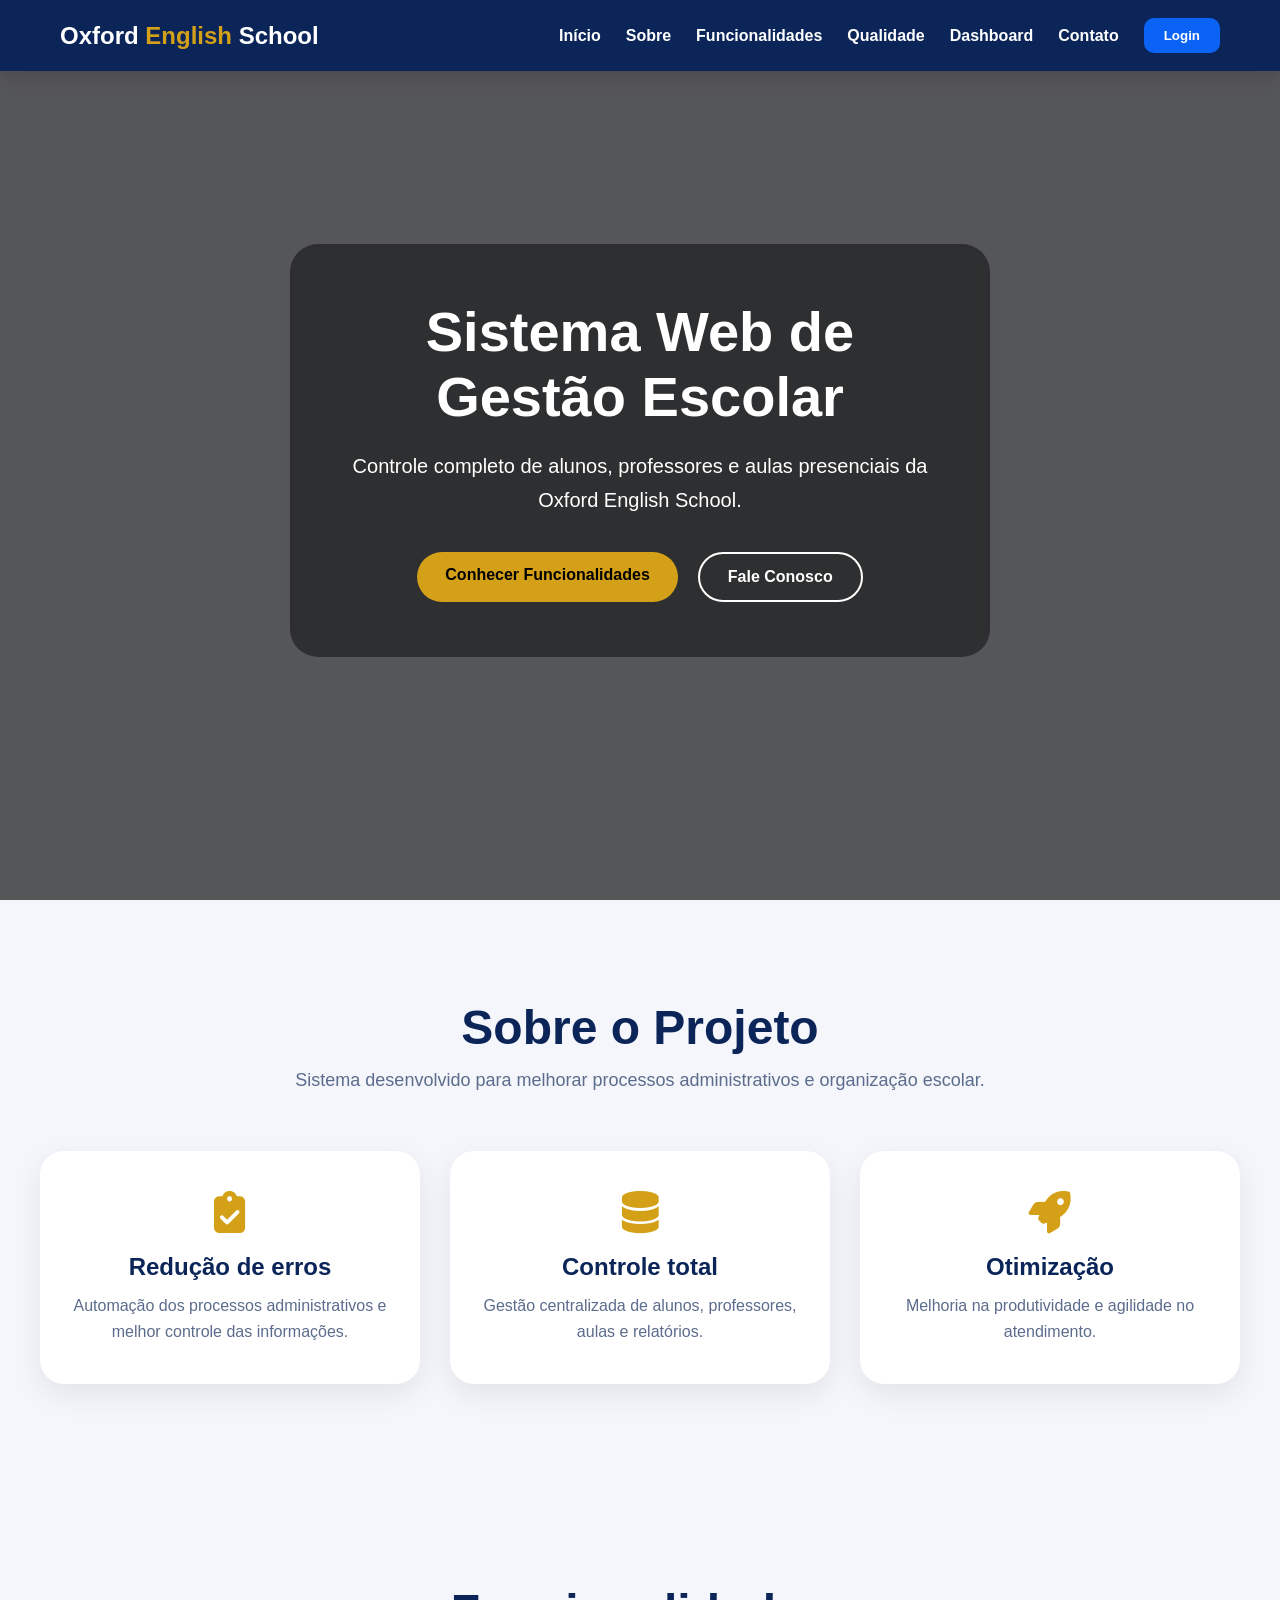
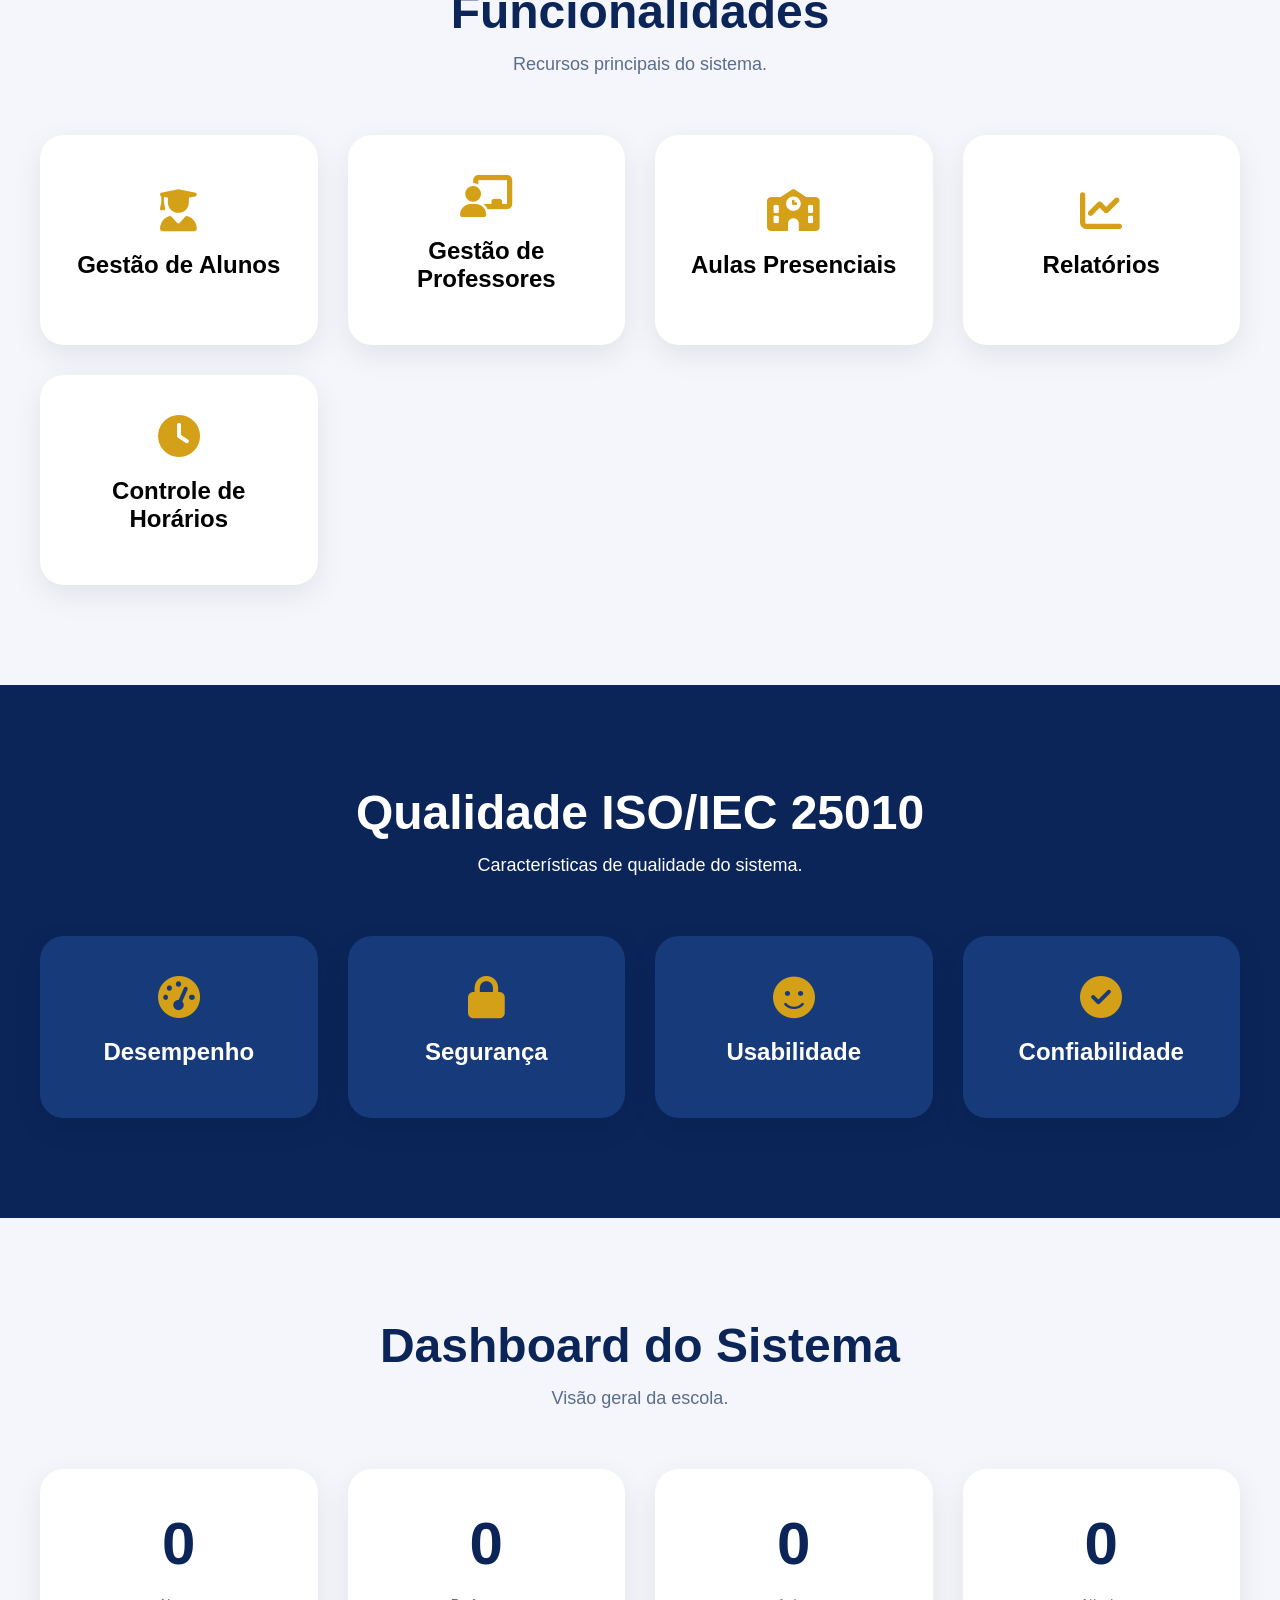
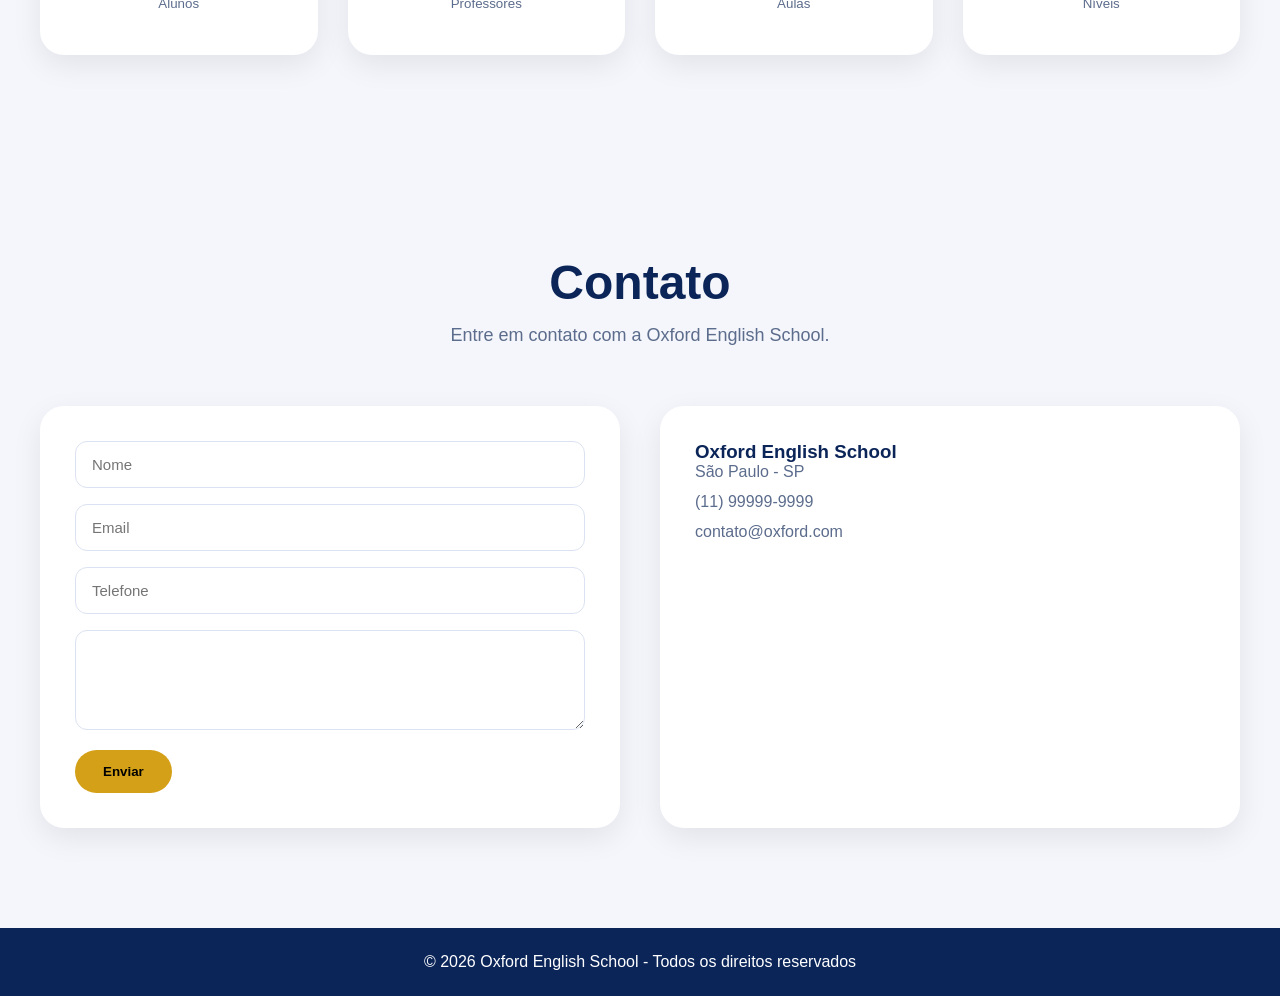
==== commit 7adad38f: "Fase 1: autenticacao obrigatoria na API e funcao unica api() no front API - FallbackPolicy exige usu" ====
--- a/Front-End Oxford/index.html
+++ b/Front-End Oxford/index.html
@@ -396,10 +396,10 @@
 
                 </button>
 
-                <button class="card feature-btn" onclick="mostrarDashboard('Carga horária total cadastrada.')">
+                <button class="card feature-btn" onclick="mostrarDashboard('Total de aulas cadastradas.')">
 
                     <h1 id="totalAulas">
-                        0h
+                        0
                     </h1>
 
                     <p>
@@ -650,6 +650,56 @@
         </p>
 
     </footer>
+
+    <!-- INSTALAR NO IPHONE (PWA) -->
+    <div id="modalInstalarIOS" class="modal" onclick="if (event.target === this) fecharInstrucoesIOS()">
+
+        <div class="modal-content instalar-ios">
+
+            <div class="modal-header">
+
+                <h3>Instalar o app no iPhone</h3>
+
+                <button class="modal-close" onclick="fecharInstrucoesIOS()" aria-label="Fechar">
+                    ×
+                </button>
+
+            </div>
+
+            <div class="instalar-ios-app">
+                <img src="icons/apple-touch-icon.png" alt="" width="56" height="56">
+                <div>
+                    <strong>Oxford English School</strong>
+                    <span>Abre em tela cheia, como um aplicativo</span>
+                </div>
+            </div>
+
+            <ol class="instalar-ios-passos">
+                <li>
+                    <span class="passo-num">1</span>
+                    <span>Toque em <strong>Compartilhar</strong>
+                        <i class="fa-solid fa-arrow-up-from-bracket"></i>
+                        na barra do navegador (no Safari novo, fica no menu
+                        <i class="fa-solid fa-ellipsis"></i>).</span>
+                </li>
+                <li>
+                    <span class="passo-num">2</span>
+                    <span>Role a lista e toque em <strong>Adicionar à Tela de Início</strong>
+                        <i class="fa-regular fa-square-plus"></i>.</span>
+                </li>
+                <li>
+                    <span class="passo-num">3</span>
+                    <span>Toque em <strong>Adicionar</strong>. O ícone da Oxford aparecerá na sua tela inicial.</span>
+                </li>
+            </ol>
+
+            <div class="modal-actions">
+                <button class="btn-save" onclick="fecharInstrucoesIOS()">Entendi</button>
+            </div>
+
+        </div>
+
+    </div>
 
     <!-- AVISO OFFLINE (PWA) -->
     <div id="avisoOffline" class="aviso-offline" role="status" hidden>
@@ -659,6 +709,7 @@
 
     <!-- SCRIPTS -->
     <script src="js/config.js"></script>
+    <script src="js/api.js"></script>
     <script src="js/script.js"></script>
     <script src="js/pwa.js"></script>
     <script src="js/mobile.js"></script>
--- a/Front-End Oxford/css/style.css
+++ b/Front-End Oxford/css/style.css
@@ -1108,3 +1108,68 @@
         font-size: 22px;
     }
 }
+
+/* =========================================================
+   PWA: instruções de instalação no iPhone
+========================================================= */
+
+.instalar-ios {
+    max-width: 460px;
+}
+
+.instalar-ios-app {
+    display: flex;
+    align-items: center;
+    gap: 14px;
+    padding: 14px;
+    border-radius: 16px;
+    background: #f4f6fb;
+    margin-bottom: 20px;
+}
+
+.instalar-ios-app img {
+    border-radius: 12px;
+}
+
+.instalar-ios-app strong {
+    display: block;
+    color: #0b2559;
+}
+
+.instalar-ios-app span {
+    font-size: 14px;
+    color: #5c6c8c;
+}
+
+.instalar-ios-passos {
+    list-style: none;
+    display: flex;
+    flex-direction: column;
+    gap: 16px;
+}
+
+.instalar-ios-passos li {
+    display: flex;
+    gap: 12px;
+    align-items: flex-start;
+    line-height: 1.5;
+    color: #0b2559;
+}
+
+.instalar-ios-passos i {
+    color: #0b63f6;
+    margin: 0 2px;
+}
+
+.passo-num {
+    flex-shrink: 0;
+    width: 28px;
+    height: 28px;
+    border-radius: 50%;
+    background: #0b2559;
+    color: #fff;
+    font-weight: 700;
+    display: inline-flex;
+    align-items: center;
+    justify-content: center;
+}
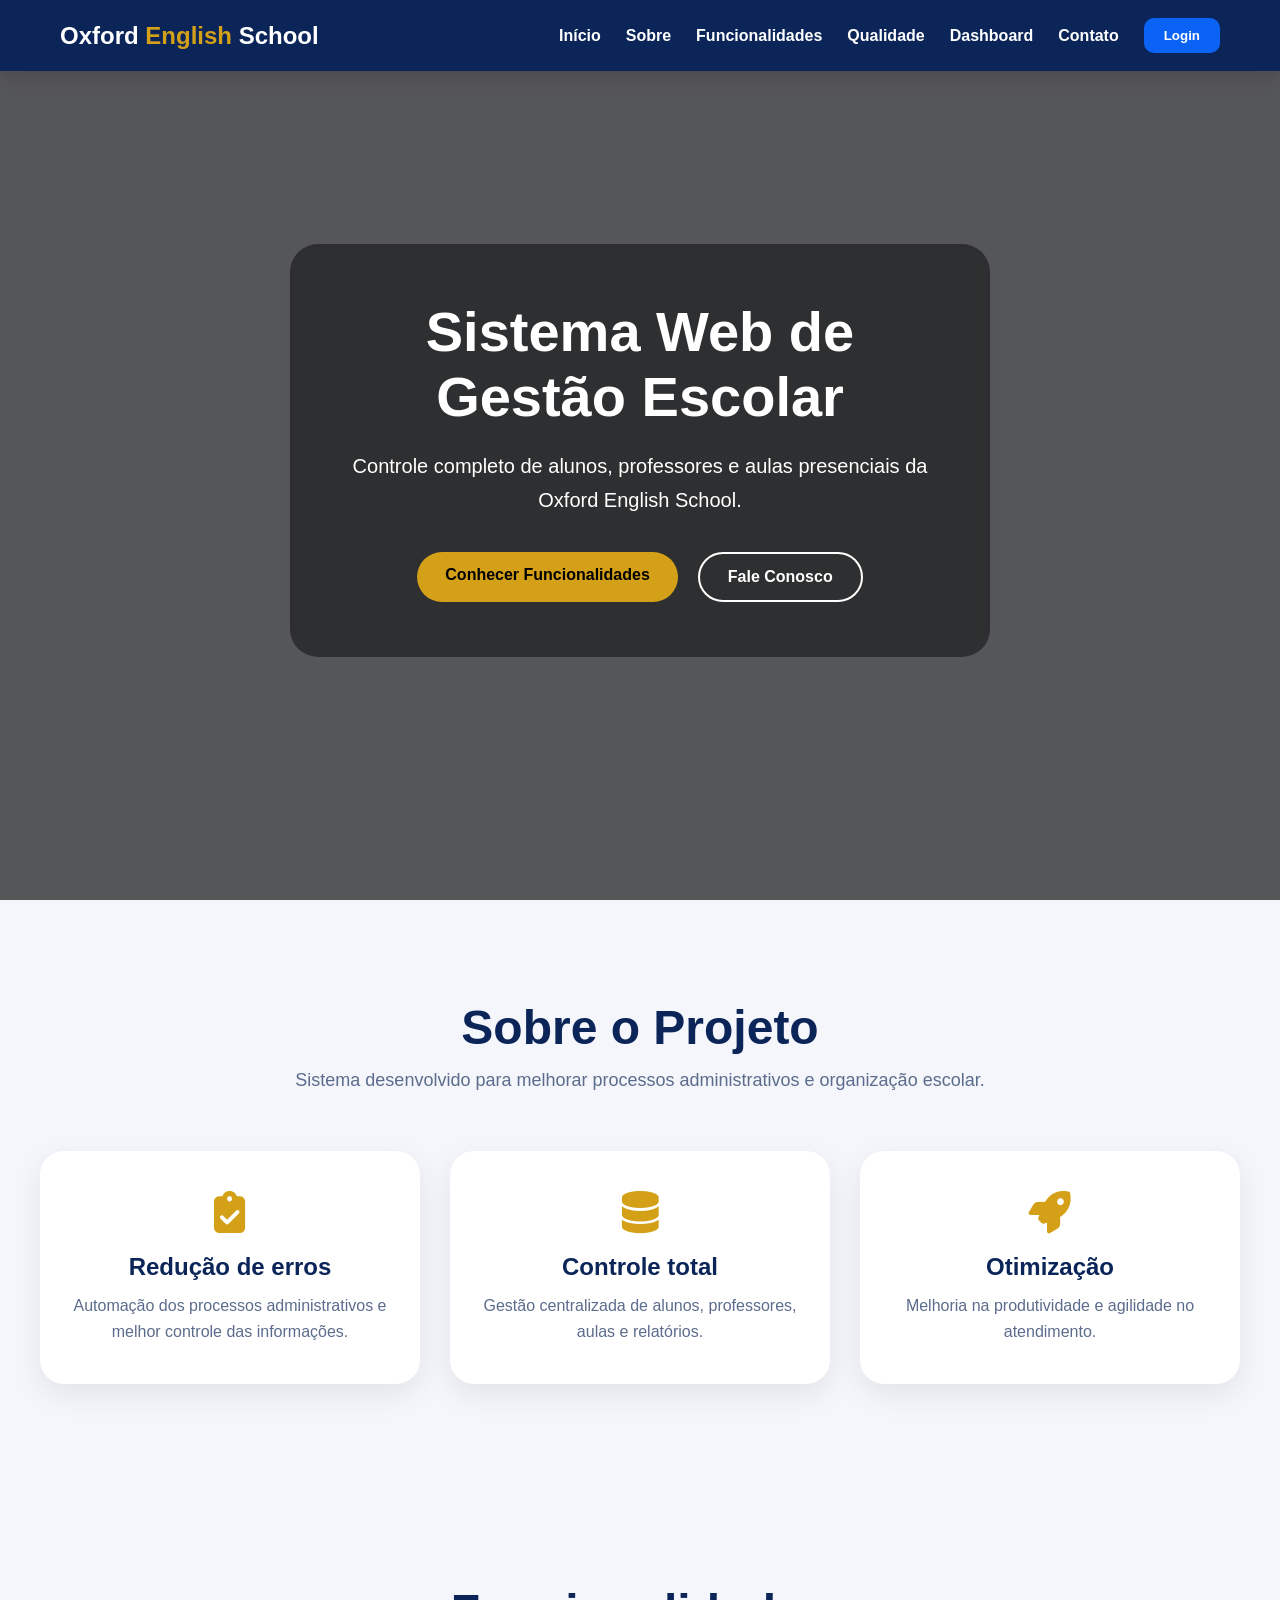
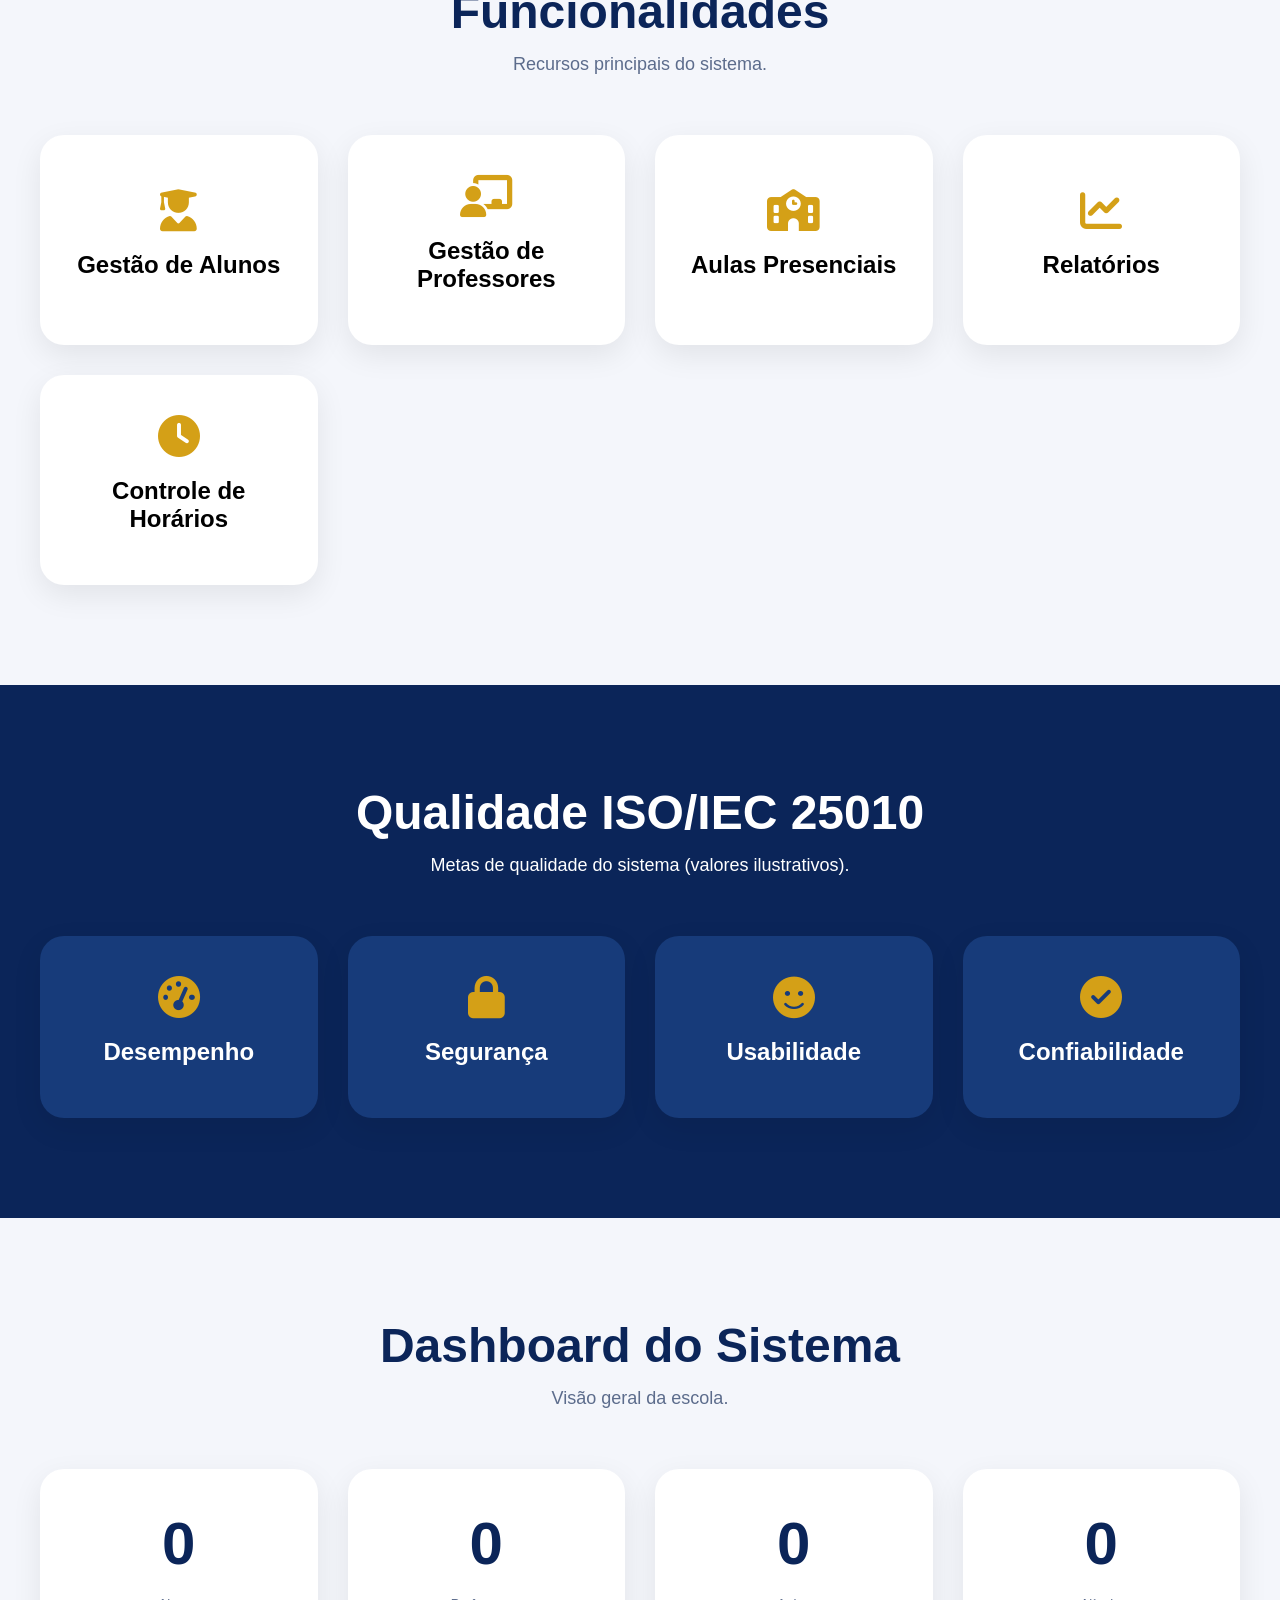
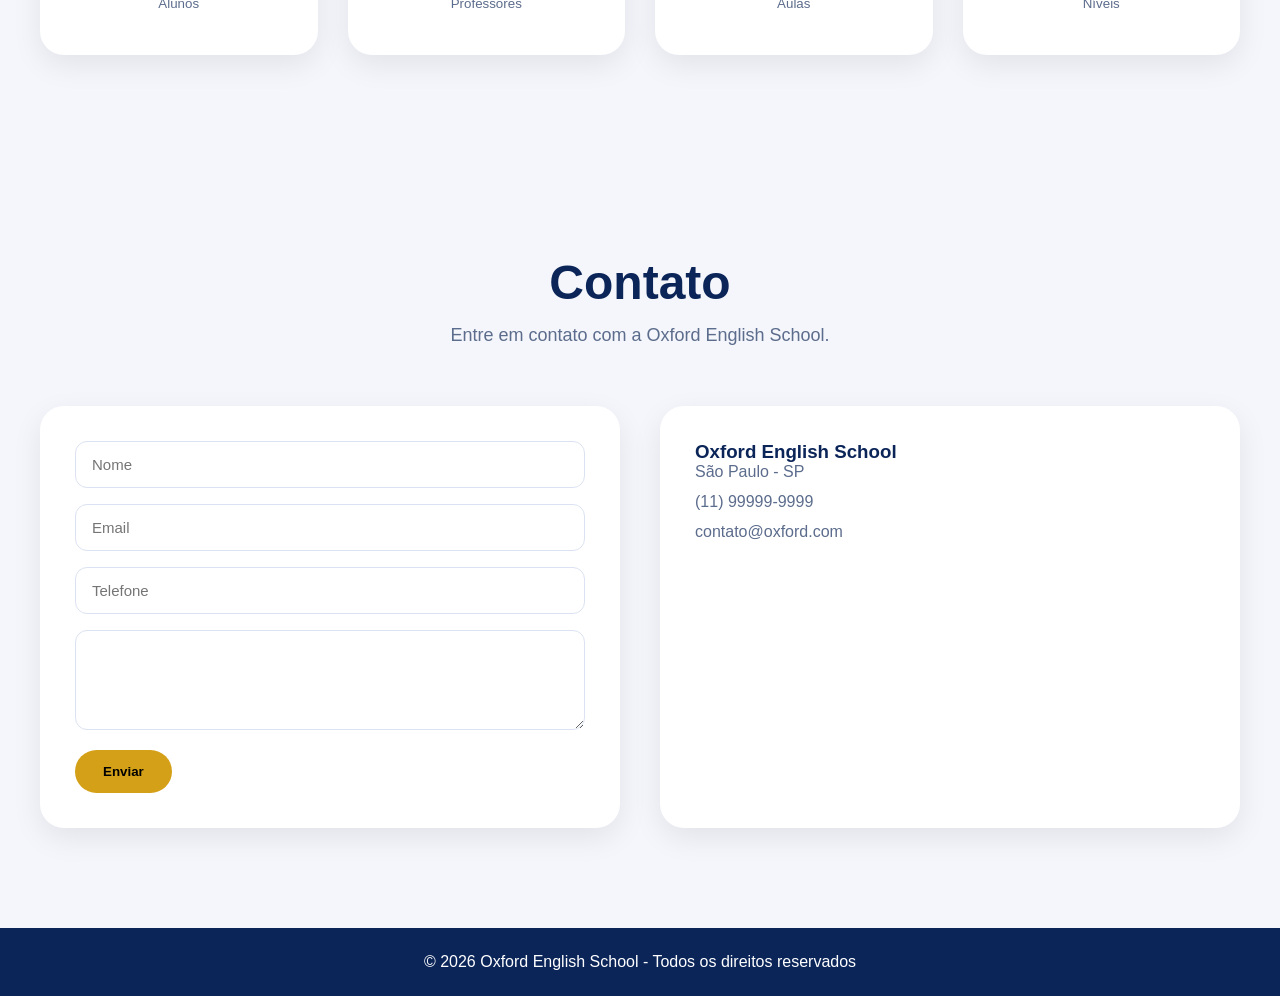
==== commit e9a1962f: "Painel Qualidade marcado como ilustrativo Selo 'Exemplo - valores ilustrativos' em cada painel e tex" ====
--- a/Front-End Oxford/index.html
+++ b/Front-End Oxford/index.html
@@ -297,7 +297,7 @@
                 </h2>
 
                 <p>
-                    Características de qualidade do sistema.
+                    Metas de qualidade do sistema (valores ilustrativos).
                 </p>
 
             </div>
@@ -704,7 +704,7 @@
     <!-- AVISO OFFLINE (PWA) -->
     <div id="avisoOffline" class="aviso-offline" role="status" hidden>
         <i class="fa-solid fa-wifi"></i>
-        Você está offline — exibindo os últimos dados salvos.
+        Você está offline. A área administrativa precisa de internet.
     </div>
 
     <!-- SCRIPTS -->
@@ -714,30 +714,6 @@
     <script src="js/pwa.js"></script>
     <script src="js/mobile.js"></script>
 
-    <!-- VLIBRAS -->
-    <div vw class="enabled">
-
-        <div vw-access-button class="active">
-        </div>
-
-        <div vw-plugin-wrapper>
-
-            <div class="vw-plugin-top-wrapper"></div>
-
-        </div>
-
-    </div>
-
-    <script src="https://vlibras.gov.br/app/vlibras-plugin.js"></script>
-
-    <script>
-
-        new window.VLibras.Widget(
-            "https://vlibras.gov.br/app"
-        );
-
-    </script>
-
 </body>
 
 </html>
--- a/Front-End Oxford/css/style.css
+++ b/Front-End Oxford/css/style.css
@@ -366,6 +366,30 @@
 .painel-qualidade h3 {
     margin-bottom: 25px;
     font-size: 28px;
+}
+
+/* Selo do painel Qualidade: os valores são metas, não medições */
+.painel-qualidade h3 {
+    margin-bottom: 12px;
+}
+
+.selo-ilustrativo {
+    display: inline-flex;
+    align-items: center;
+    gap: 8px;
+    padding: 6px 14px;
+    border-radius: 999px;
+    background: #fff4d6;
+    color: #7a5200;
+    border: 1px solid #f0c75e;
+    font-size: 14px;
+    font-weight: 600;
+}
+
+.nota-ilustrativa {
+    margin: 10px 0 25px;
+    color: #5b6478;
+    font-size: 14px;
 }
 
 /* =========================================================
